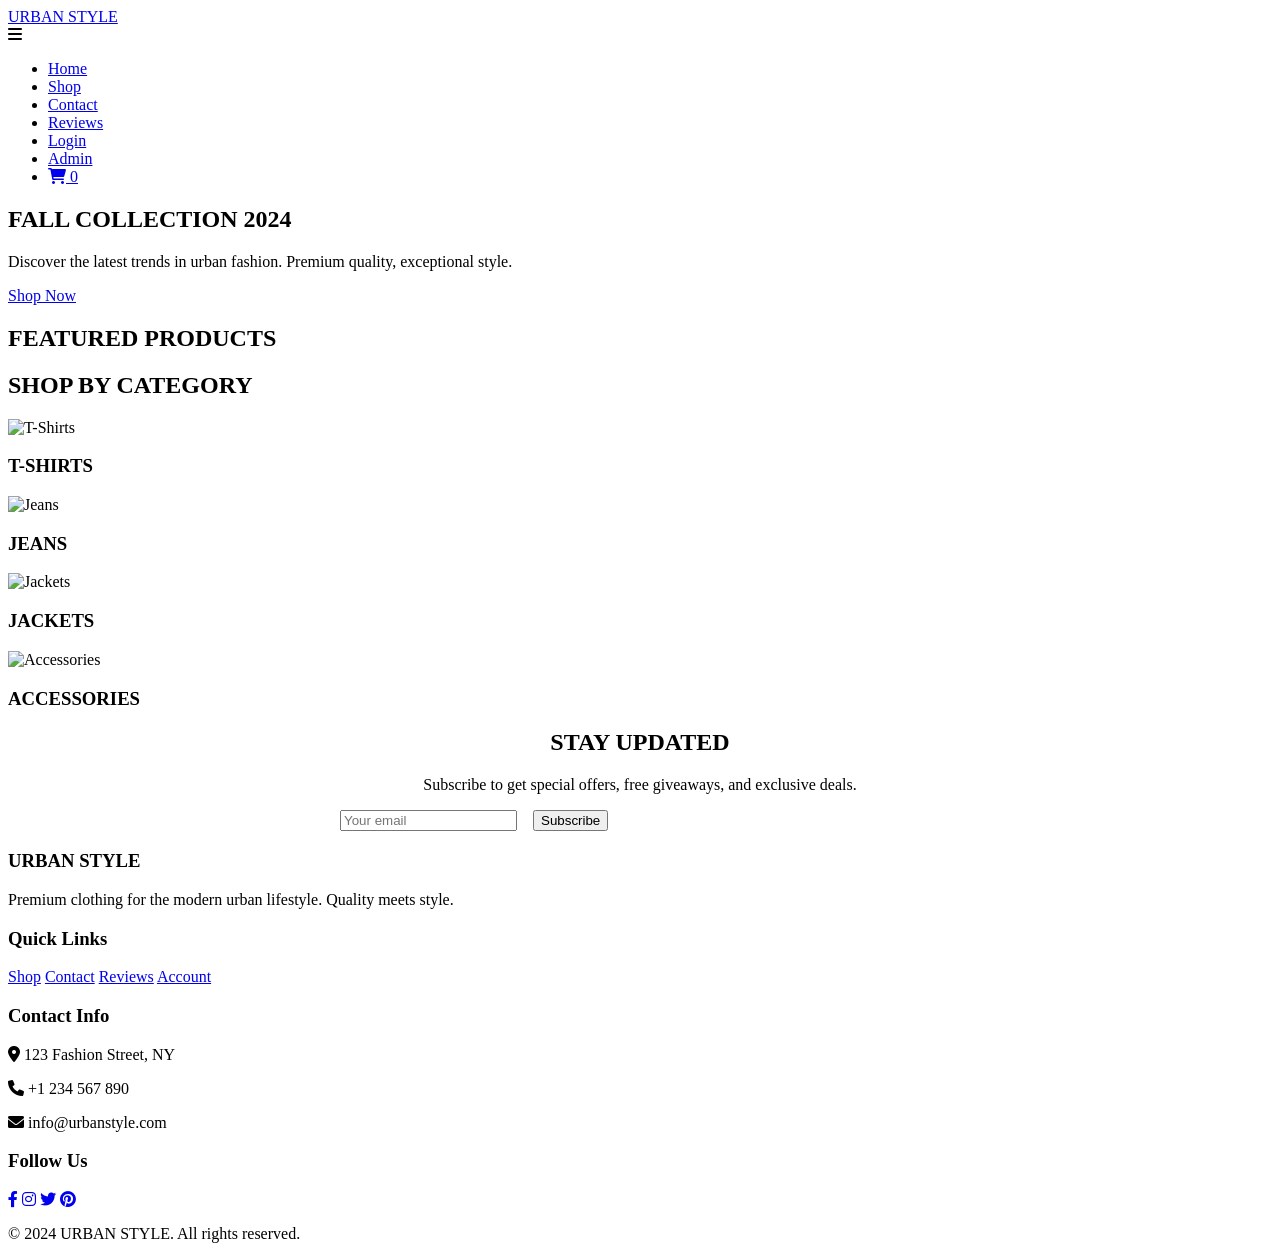
==== index.html @ 11a1b9c6 "Refactor index.html structure with comments for better readability" ====
<!DOCTYPE html>
<html lang="en">
<head>
    <meta charset="UTF-8">
    <meta name="viewport" content="width=device-width, initial-scale=1.0">
    <title>URBAN STYLE - Premium Clothing</title>
    <link rel="stylesheet" href="css/style.css">
    <link rel="stylesheet" href="https://cdnjs.cloudflare.com/ajax/libs/font-awesome/6.0.0/css/all.min.css">
</head>
<body>
    <!-- Loading Animation -->
    <div class="loader" id="loader">
        <div class="loader-spinner"></div>
    </div>

    <!-- Sticky Navbar -->
    <nav class="navbar">
        <a href="index.html" class="logo">URBAN STYLE</a>
        <div class="menu-toggle" id="menuToggle">
            <i class="fas fa-bars"></i>
        </div>
        <ul class="nav-links" id="navLinks">
            <li><a href="index.html">Home</a></li>
            <li><a href="shop.html">Shop</a></li>
            <li><a href="contact.html">Contact</a></li>
            <li><a href="feedback.html">Reviews</a></li>
            <li><a href="login.html">Login</a></li>
            <li><a href="admin.html">Admin</a></li>
            <li class="cart-icon">
                <a href="cart.html">
                    <i class="fas fa-shopping-cart"></i>
                    <span class="cart-count" id="cartCount">0</span>
                </a>
            </li>
        </ul>
    </nav>

    <!-- Hero Section -->
    <section class="hero">
        <div class="hero-content">
            <h1>FALL COLLECTION 2024</h1>
            <p>Discover the latest trends in urban fashion. Premium quality, exceptional style.</p>
            <a href="shop.html" class="btn btn-primary pulse">Shop Now</a>
        </div>
    </section>

    <!-- Featured Products -->
    <section class="products-section">
        <h2 class="section-title">FEATURED PRODUCTS</h2>
        <div class="products-grid" id="featuredProducts"></div>
    </section>

    <!-- Categories -->
    <section class="products-section" style="background: var(--bg-secondary);">
        <h2 class="section-title">SHOP BY CATEGORY</h2>
        <div class="products-grid" style="grid-template-columns: repeat(auto-fit, minmax(200px, 1fr));">
            <div class="product-card" onclick="window.location.href='shop.html?category=tshirts'">
                <img src="https://via.placeholder.com/300x400" alt="T-Shirts" class="product-image">
                <div class="product-info">
                    <h3 class="product-title">T-SHIRTS</h3>
                </div>
            </div>
            <div class="product-card" onclick="window.location.href='shop.html?category=jeans'">
                <img src="https://via.placeholder.com/300x400" alt="Jeans" class="product-image">
                <div class="product-info">
                    <h3 class="product-title">JEANS</h3>
                </div>
            </div>
            <div class="product-card" onclick="window.location.href='shop.html?category=jackets'">
                <img src="https://via.placeholder.com/300x400" alt="Jackets" class="product-image">
                <div class="product-info">
                    <h3 class="product-title">JACKETS</h3>
                </div>
            </div>
            <div class="product-card" onclick="window.location.href='shop.html?category=accessories'">
                <img src="https://via.placeholder.com/300x400" alt="Accessories" class="product-image">
                <div class="product-info">
                    <h3 class="product-title">ACCESSORIES</h3>
                </div>
            </div>
        </div>
    </section>

    <!-- Newsletter -->
    <section class="products-section" style="text-align: center;">
        <div style="max-width: 600px; margin: 0 auto;">
            <h2 class="section-title">STAY UPDATED</h2>
            <p class="mb-2">Subscribe to get special offers, free giveaways, and exclusive deals.</p>
            <form id="newsletterForm" style="display: flex; gap: 1rem;">
                <input type="email" placeholder="Your email" class="filter-input" required>
                <button type="submit" class="btn btn-primary">Subscribe</button>
            </form>
        </div>
    </section>

    <!-- Footer -->
    <footer>
        <div class="footer-content">
            <div class="footer-section">
                <h3>URBAN STYLE</h3>
                <p>Premium clothing for the modern urban lifestyle. Quality meets style.</p>
            </div>
            <div class="footer-section">
                <h3>Quick Links</h3>
                <a href="shop.html">Shop</a>
                <a href="contact.html">Contact</a>
                <a href="feedback.html">Reviews</a>
                <a href="login.html">Account</a>
            </div>
            <div class="footer-section">
                <h3>Contact Info</h3>
                <p><i class="fas fa-map-marker-alt"></i> 123 Fashion Street, NY</p>
                <p><i class="fas fa-phone"></i> +1 234 567 890</p>
                <p><i class="fas fa-envelope"></i> info@urbanstyle.com</p>
            </div>
            <div class="footer-section">
                <h3>Follow Us</h3>
                <div class="social-links">
                    <a href="#"><i class="fab fa-facebook-f"></i></a>
                    <a href="#"><i class="fab fa-instagram"></i></a>
                    <a href="#"><i class="fab fa-twitter"></i></a>
                    <a href="#"><i class="fab fa-pinterest"></i></a>
                </div>
            </div>
        </div>
        <div class="footer-bottom">
            <p>&copy; 2024 URBAN STYLE. All rights reserved.</p>
        </div>
    </footer>

    <script src="js/main.js"></script>
</body>
</html>
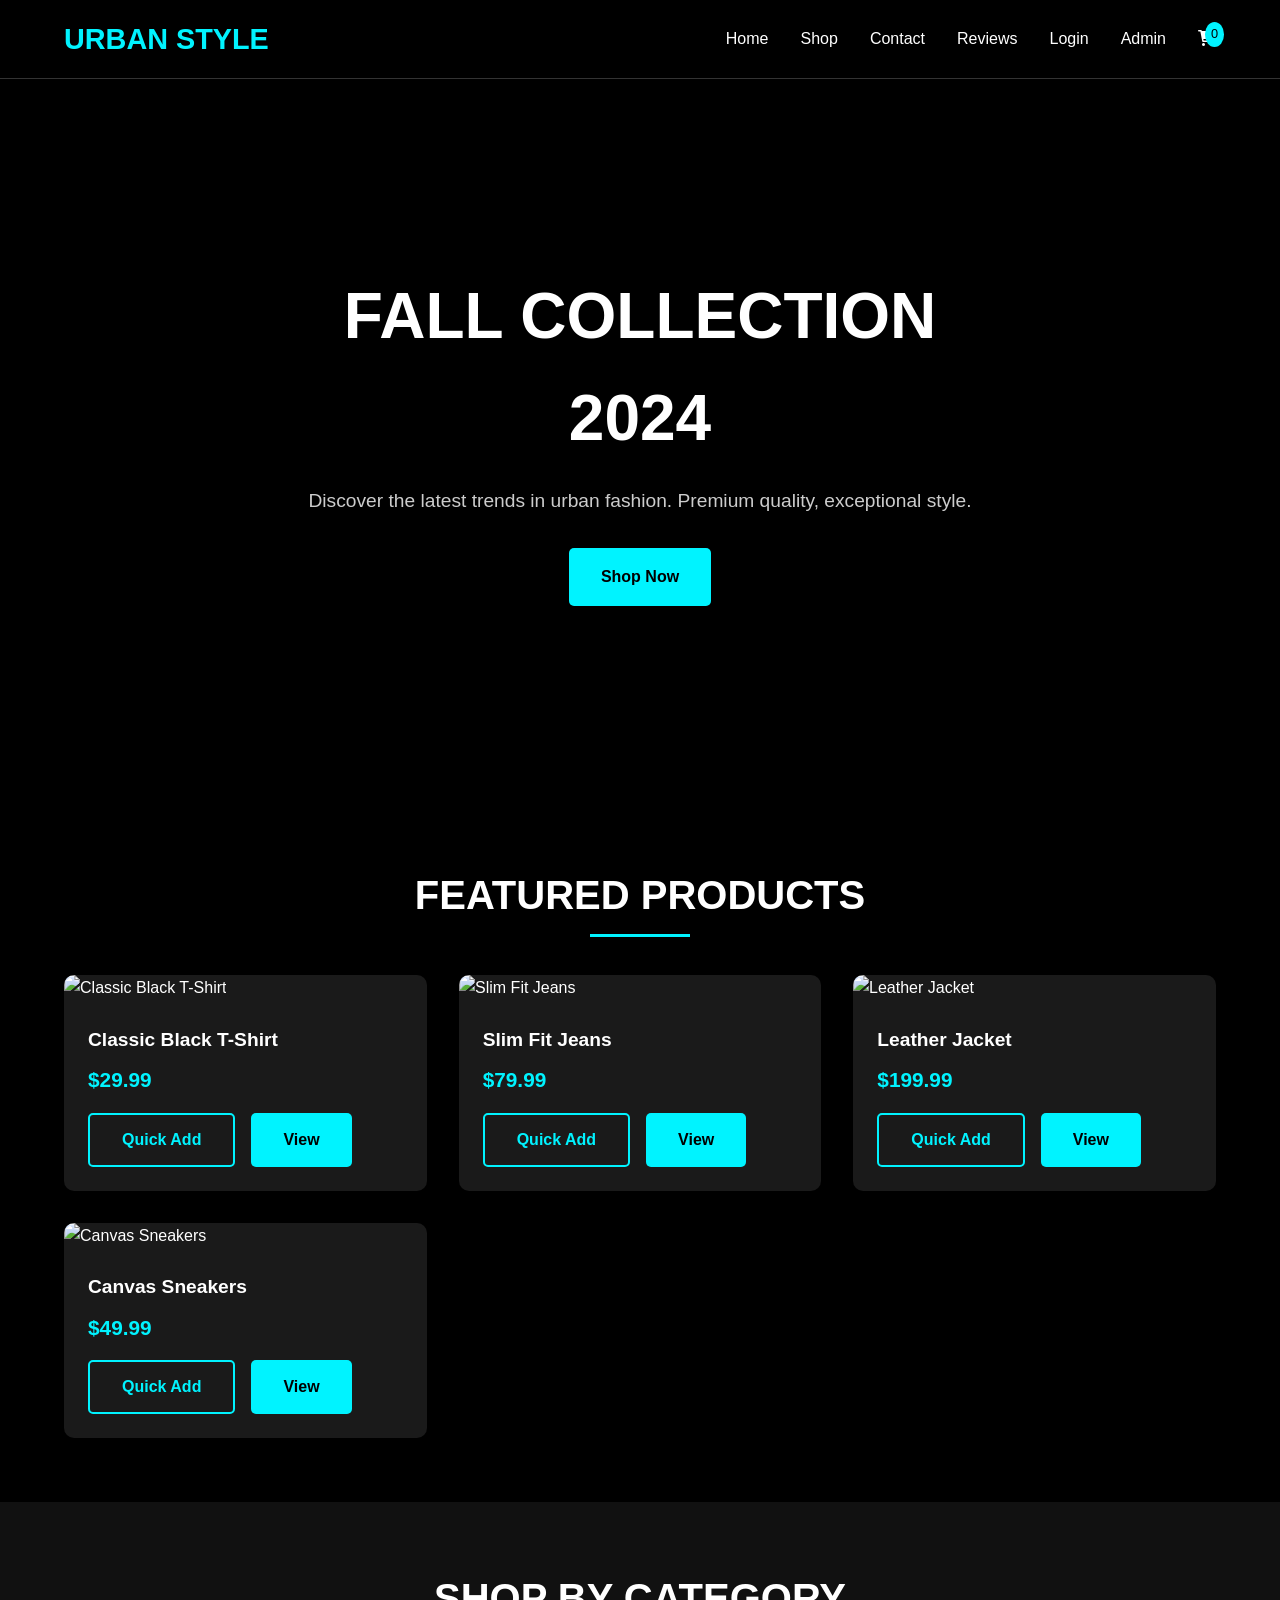
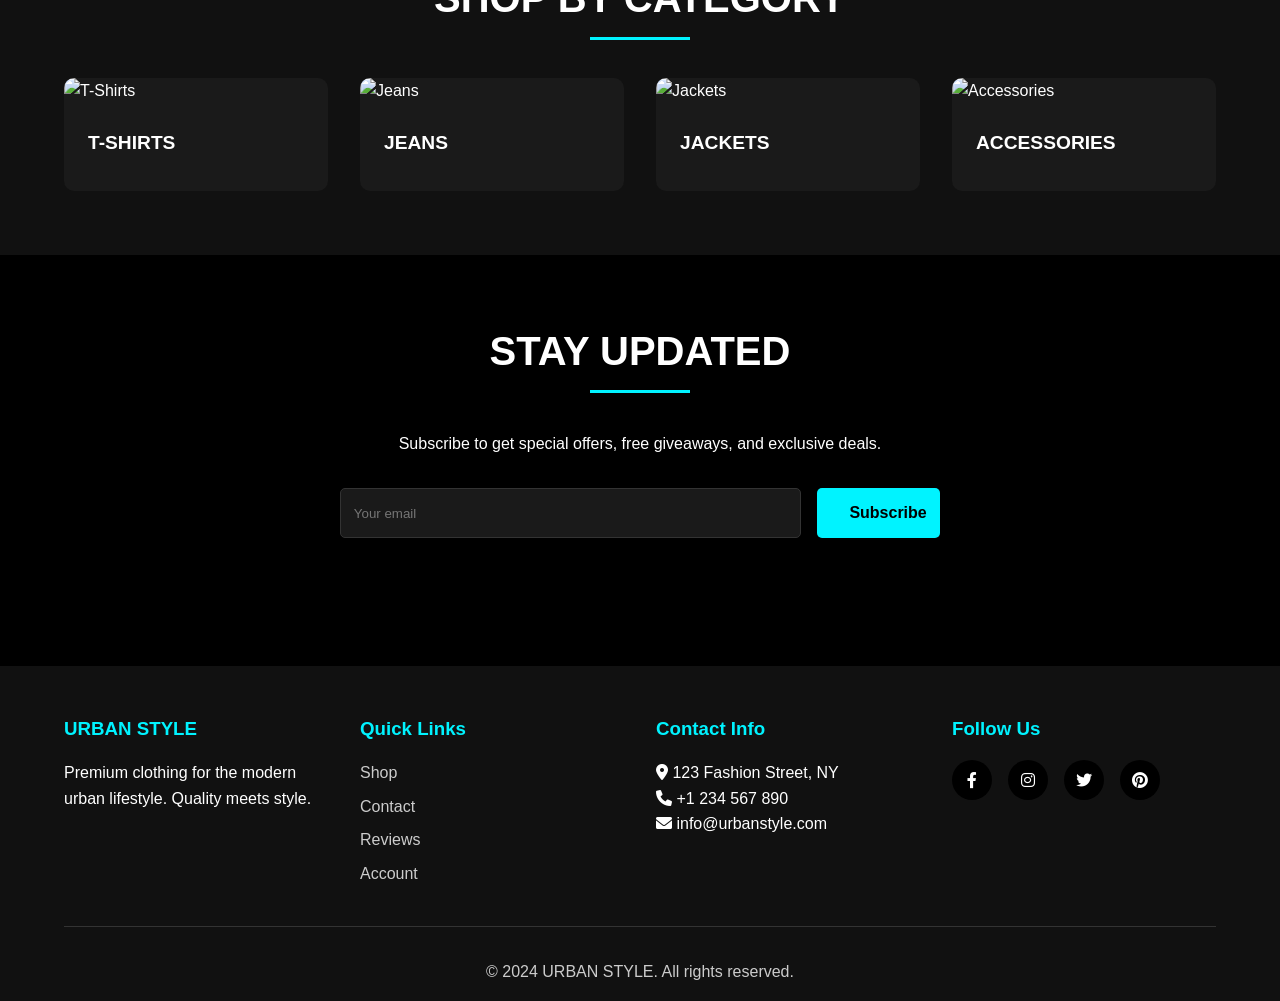
==== commit f1262851: "Add loading animation, navbar, and authentication forms to login.html; update styles in style.css; i" ====
--- a/index.html
+++ b/index.html
@@ -55,25 +55,25 @@
         <h2 class="section-title">SHOP BY CATEGORY</h2>
         <div class="products-grid" style="grid-template-columns: repeat(auto-fit, minmax(200px, 1fr));">
             <div class="product-card" onclick="window.location.href='shop.html?category=tshirts'">
-                <img src="https://via.placeholder.com/300x400" alt="T-Shirts" class="product-image">
+                <img src="https://via.placeholder.com/300x400/1a1a1a/00f3ff?text=T-SHIRTS" alt="T-Shirts" class="product-image">
                 <div class="product-info">
                     <h3 class="product-title">T-SHIRTS</h3>
                 </div>
             </div>
             <div class="product-card" onclick="window.location.href='shop.html?category=jeans'">
-                <img src="https://via.placeholder.com/300x400" alt="Jeans" class="product-image">
+                <img src="https://via.placeholder.com/300x400/1a1a1a/00f3ff?text=JEANS" alt="Jeans" class="product-image">
                 <div class="product-info">
                     <h3 class="product-title">JEANS</h3>
                 </div>
             </div>
             <div class="product-card" onclick="window.location.href='shop.html?category=jackets'">
-                <img src="https://via.placeholder.com/300x400" alt="Jackets" class="product-image">
+                <img src="https://via.placeholder.com/300x400/1a1a1a/00f3ff?text=JACKETS" alt="Jackets" class="product-image">
                 <div class="product-info">
                     <h3 class="product-title">JACKETS</h3>
                 </div>
             </div>
             <div class="product-card" onclick="window.location.href='shop.html?category=accessories'">
-                <img src="https://via.placeholder.com/300x400" alt="Accessories" class="product-image">
+                <img src="https://via.placeholder.com/300x400/1a1a1a/00f3ff?text=ACCESSORIES" alt="Accessories" class="product-image">
                 <div class="product-info">
                     <h3 class="product-title">ACCESSORIES</h3>
                 </div>
--- a/css/style.css
+++ b/css/style.css
@@ -0,0 +1,932 @@
+/* ===== RESET & BASE STYLES ===== */
+* {
+    margin: 0;
+    padding: 0;
+    box-sizing: border-box;
+}
+
+:root {
+    --bg-primary: #000000;
+    --bg-secondary: #111111;
+    --bg-card: #1a1a1a;
+    --text-primary: #ffffff;
+    --text-secondary: #cccccc;
+    --accent-gold: #ffd700;
+    --accent-neon: #00f3ff;
+    --accent-hover: #ffd700;
+    --border-color: #333333;
+    --error-color: #ff4444;
+    --success-color: #00ff88;
+    --shadow: 0 4px 6px rgba(0, 0, 0, 0.3);
+    --transition: all 0.3s ease;
+}
+
+body {
+    font-family: 'Segoe UI', Tahoma, Geneva, Verdana, sans-serif;
+    background-color: var(--bg-primary);
+    color: var(--text-primary);
+    line-height: 1.6;
+    overflow-x: hidden;
+}
+
+/* ===== LOADING ANIMATION ===== */
+.loader {
+    position: fixed;
+    top: 0;
+    left: 0;
+    width: 100%;
+    height: 100%;
+    background: var(--bg-primary);
+    display: flex;
+    justify-content: center;
+    align-items: center;
+    z-index: 9999;
+    transition: opacity 0.5s ease;
+}
+
+.loader.hidden {
+    opacity: 0;
+    pointer-events: none;
+}
+
+.loader-spinner {
+    width: 50px;
+    height: 50px;
+    border: 3px solid var(--border-color);
+    border-top-color: var(--accent-neon);
+    border-radius: 50%;
+    animation: spin 1s linear infinite;
+}
+
+@keyframes spin {
+    to { transform: rotate(360deg); }
+}
+
+/* ===== STICKY NAVBAR ===== */
+.navbar {
+    position: sticky;
+    top: 0;
+    z-index: 1000;
+    background-color: rgba(0, 0, 0, 0.95);
+    backdrop-filter: blur(10px);
+    border-bottom: 1px solid var(--border-color);
+    padding: 1rem 5%;
+    display: flex;
+    justify-content: space-between;
+    align-items: center;
+    animation: slideDown 0.5s ease;
+}
+
+@keyframes slideDown {
+    from {
+        transform: translateY(-100%);
+    }
+    to {
+        transform: translateY(0);
+    }
+}
+
+.logo {
+    font-size: 1.8rem;
+    font-weight: bold;
+    color: var(--accent-neon);
+    text-decoration: none;
+    transition: var(--transition);
+}
+
+.logo:hover {
+    color: var(--accent-gold);
+    transform: scale(1.05);
+}
+
+.nav-links {
+    display: flex;
+    gap: 2rem;
+    list-style: none;
+}
+
+.nav-links a {
+    color: var(--text-primary);
+    text-decoration: none;
+    font-weight: 500;
+    transition: var(--transition);
+    position: relative;
+}
+
+.nav-links a::after {
+    content: '';
+    position: absolute;
+    bottom: -5px;
+    left: 0;
+    width: 0;
+    height: 2px;
+    background: var(--accent-neon);
+    transition: var(--transition);
+}
+
+.nav-links a:hover {
+    color: var(--accent-neon);
+}
+
+.nav-links a:hover::after {
+    width: 100%;
+}
+
+.cart-icon {
+    position: relative;
+    cursor: pointer;
+}
+
+.cart-count {
+    position: absolute;
+    top: -8px;
+    right: -8px;
+    background: var(--accent-neon);
+    color: var(--bg-primary);
+    font-size: 0.8rem;
+    padding: 2px 6px;
+    border-radius: 50%;
+}
+
+.menu-toggle {
+    display: none;
+    font-size: 1.5rem;
+    cursor: pointer;
+}
+
+/* ===== HERO SECTION ===== */
+.hero {
+    height: 80vh;
+    background: linear-gradient(rgba(0, 0, 0, 0.7), rgba(0, 0, 0, 0.7)),
+                url('https://via.placeholder.com/1920x1080/111111/00f3ff?text=URBAN+STYLE') center/cover;
+    display: flex;
+    align-items: center;
+    justify-content: center;
+    text-align: center;
+    animation: fadeIn 1s ease;
+}
+
+@keyframes fadeIn {
+    from {
+        opacity: 0;
+        transform: translateY(20px);
+    }
+    to {
+        opacity: 1;
+        transform: translateY(0);
+    }
+}
+
+.hero-content {
+    max-width: 800px;
+    padding: 2rem;
+}
+
+.hero-content h1 {
+    font-size: 4rem;
+    margin-bottom: 1rem;
+    animation: slideInLeft 1s ease;
+}
+
+@keyframes slideInLeft {
+    from {
+        opacity: 0;
+        transform: translateX(-50px);
+    }
+    to {
+        opacity: 1;
+        transform: translateX(0);
+    }
+}
+
+.hero-content p {
+    font-size: 1.2rem;
+    margin-bottom: 2rem;
+    color: var(--text-secondary);
+    animation: slideInRight 1s ease 0.2s both;
+}
+
+@keyframes slideInRight {
+    from {
+        opacity: 0;
+        transform: translateX(50px);
+    }
+    to {
+        opacity: 1;
+        transform: translateX(0);
+    }
+}
+
+/* ===== BUTTONS ===== */
+.btn {
+    display: inline-block;
+    padding: 1rem 2rem;
+    border: none;
+    border-radius: 5px;
+    font-size: 1rem;
+    font-weight: 600;
+    text-decoration: none;
+    cursor: pointer;
+    transition: var(--transition);
+    position: relative;
+    overflow: hidden;
+}
+
+.btn::before {
+    content: '';
+    position: absolute;
+    top: 50%;
+    left: 50%;
+    width: 0;
+    height: 0;
+    border-radius: 50%;
+    background: rgba(255, 255, 255, 0.3);
+    transform: translate(-50%, -50%);
+    transition: width 0.6s, height 0.6s;
+}
+
+.btn:hover::before {
+    width: 300px;
+    height: 300px;
+}
+
+.btn-primary {
+    background: var(--accent-neon);
+    color: var(--bg-primary);
+}
+
+.btn-primary:hover {
+    background: var(--accent-gold);
+    transform: translateY(-2px);
+    box-shadow: 0 5px 15px rgba(0, 243, 255, 0.3);
+}
+
+.btn-secondary {
+    background: transparent;
+    color: var(--accent-neon);
+    border: 2px solid var(--accent-neon);
+}
+
+.btn-secondary:hover {
+    background: var(--accent-neon);
+    color: var(--bg-primary);
+    transform: translateY(-2px);
+}
+
+/* ===== PRODUCT CARDS ===== */
+.products-section {
+    padding: 4rem 5%;
+}
+
+.section-title {
+    text-align: center;
+    margin-bottom: 3rem;
+    font-size: 2.5rem;
+    position: relative;
+    animation: fadeIn 1s ease;
+}
+
+.section-title::after {
+    content: '';
+    position: absolute;
+    bottom: -10px;
+    left: 50%;
+    transform: translateX(-50%);
+    width: 100px;
+    height: 3px;
+    background: var(--accent-neon);
+}
+
+.products-grid {
+    display: grid;
+    grid-template-columns: repeat(auto-fit, minmax(280px, 1fr));
+    gap: 2rem;
+}
+
+.product-card {
+    background: var(--bg-card);
+    border-radius: 10px;
+    overflow: hidden;
+    transition: var(--transition);
+    cursor: pointer;
+    animation: fadeInUp 0.6s ease;
+    animation-fill-mode: both;
+}
+
+@keyframes fadeInUp {
+    from {
+        opacity: 0;
+        transform: translateY(30px);
+    }
+    to {
+        opacity: 1;
+        transform: translateY(0);
+    }
+}
+
+.product-card:nth-child(1) { animation-delay: 0.1s; }
+.product-card:nth-child(2) { animation-delay: 0.2s; }
+.product-card:nth-child(3) { animation-delay: 0.3s; }
+.product-card:nth-child(4) { animation-delay: 0.4s; }
+
+.product-card:hover {
+    transform: translateY(-10px);
+    box-shadow: 0 10px 30px rgba(0, 243, 255, 0.2);
+}
+
+.product-image {
+    width: 100%;
+    height: 300px;
+    object-fit: cover;
+    transition: var(--transition);
+}
+
+.product-card:hover .product-image {
+    transform: scale(1.05);
+}
+
+.product-info {
+    padding: 1.5rem;
+}
+
+.product-title {
+    font-size: 1.2rem;
+    margin-bottom: 0.5rem;
+}
+
+.product-price {
+    color: var(--accent-neon);
+    font-size: 1.3rem;
+    font-weight: bold;
+    margin-bottom: 1rem;
+}
+
+.product-actions {
+    display: flex;
+    gap: 1rem;
+}
+
+/* ===== FILTER SECTION ===== */
+.filter-section {
+    background: var(--bg-secondary);
+    padding: 2rem 5%;
+    margin-bottom: 2rem;
+    border-radius: 10px;
+    animation: slideDown 0.5s ease;
+}
+
+.filter-container {
+    display: flex;
+    flex-wrap: wrap;
+    gap: 2rem;
+    align-items: center;
+}
+
+.filter-group {
+    flex: 1;
+    min-width: 200px;
+}
+
+.filter-group h3 {
+    margin-bottom: 0.5rem;
+    color: var(--accent-neon);
+}
+
+.filter-select, .filter-input {
+    width: 100%;
+    padding: 0.8rem;
+    background: var(--bg-card);
+    border: 1px solid var(--border-color);
+    color: var(--text-primary);
+    border-radius: 5px;
+    cursor: pointer;
+    transition: var(--transition);
+}
+
+.filter-select:hover, .filter-input:hover {
+    border-color: var(--accent-neon);
+}
+
+.search-bar {
+    flex: 2;
+    display: flex;
+    gap: 1rem;
+}
+
+.search-bar input {
+    flex: 1;
+    padding: 0.8rem;
+    background: var(--bg-card);
+    border: 1px solid var(--border-color);
+    color: var(--text-primary);
+    border-radius: 5px;
+}
+
+/* ===== CART PAGE ===== */
+.cart-container {
+    padding: 2rem 5%;
+    max-width: 1200px;
+    margin: 0 auto;
+}
+
+.cart-item {
+    display: grid;
+    grid-template-columns: 100px 2fr 1fr 1fr auto;
+    gap: 1rem;
+    align-items: center;
+    background: var(--bg-card);
+    padding: 1rem;
+    margin-bottom: 1rem;
+    border-radius: 10px;
+    animation: slideInRight 0.3s ease;
+}
+
+.cart-item img {
+    width: 100px;
+    height: 100px;
+    object-fit: cover;
+    border-radius: 5px;
+}
+
+.cart-item-quantity {
+    display: flex;
+    align-items: center;
+    gap: 0.5rem;
+}
+
+.quantity-btn {
+    background: var(--bg-primary);
+    color: var(--text-primary);
+    border: 1px solid var(--border-color);
+    width: 30px;
+    height: 30px;
+    border-radius: 5px;
+    cursor: pointer;
+    transition: var(--transition);
+}
+
+.quantity-btn:hover {
+    background: var(--accent-neon);
+    color: var(--bg-primary);
+}
+
+.remove-btn {
+    background: var(--error-color);
+    color: white;
+    border: none;
+    padding: 0.5rem 1rem;
+    border-radius: 5px;
+    cursor: pointer;
+    transition: var(--transition);
+}
+
+.remove-btn:hover {
+    background: #ff6666;
+    transform: scale(1.05);
+}
+
+.cart-summary {
+    background: var(--bg-card);
+    padding: 2rem;
+    border-radius: 10px;
+    margin-top: 2rem;
+    text-align: right;
+}
+
+/* ===== CHECKOUT PAGE ===== */
+.checkout-container {
+    display: grid;
+    grid-template-columns: 1fr 1fr;
+    gap: 2rem;
+    padding: 2rem 5%;
+    max-width: 1200px;
+    margin: 0 auto;
+}
+
+.checkout-form {
+    background: var(--bg-card);
+    padding: 2rem;
+    border-radius: 10px;
+}
+
+.form-group {
+    margin-bottom: 1.5rem;
+}
+
+.form-group label {
+    display: block;
+    margin-bottom: 0.5rem;
+    color: var(--accent-neon);
+}
+
+.form-group input,
+.form-group textarea,
+.form-group select {
+    width: 100%;
+    padding: 0.8rem;
+    background: var(--bg-primary);
+    border: 1px solid var(--border-color);
+    color: var(--text-primary);
+    border-radius: 5px;
+    transition: var(--transition);
+}
+
+.form-group input:focus,
+.form-group textarea:focus,
+.form-group select:focus {
+    outline: none;
+    border-color: var(--accent-neon);
+    box-shadow: 0 0 10px rgba(0, 243, 255, 0.3);
+}
+
+.order-summary {
+    background: var(--bg-card);
+    padding: 2rem;
+    border-radius: 10px;
+}
+
+/* ===== ADMIN DASHBOARD ===== */
+.admin-container {
+    padding: 2rem 5%;
+    max-width: 1400px;
+    margin: 0 auto;
+}
+
+.admin-tabs {
+    display: flex;
+    gap: 1rem;
+    margin-bottom: 2rem;
+    border-bottom: 1px solid var(--border-color);
+    padding-bottom: 1rem;
+}
+
+.admin-tab {
+    padding: 0.8rem 2rem;
+    background: transparent;
+    border: none;
+    color: var(--text-secondary);
+    cursor: pointer;
+    transition: var(--transition);
+    font-size: 1rem;
+}
+
+.admin-tab:hover,
+.admin-tab.active {
+    color: var(--accent-neon);
+    border-bottom: 2px solid var(--accent-neon);
+}
+
+.admin-panel {
+    background: var(--bg-card);
+    padding: 2rem;
+    border-radius: 10px;
+}
+
+.product-form {
+    display: grid;
+    grid-template-columns: repeat(auto-fit, minmax(250px, 1fr));
+    gap: 1rem;
+    margin-bottom: 2rem;
+}
+
+.product-form input,
+.product-form select,
+.product-form textarea {
+    padding: 0.8rem;
+    background: var(--bg-primary);
+    border: 1px solid var(--border-color);
+    color: var(--text-primary);
+    border-radius: 5px;
+}
+
+.admin-products-grid {
+    display: grid;
+    grid-template-columns: repeat(auto-fill, minmax(200px, 1fr));
+    gap: 1rem;
+    margin-top: 2rem;
+}
+
+.admin-product-card {
+    background: var(--bg-primary);
+    padding: 1rem;
+    border-radius: 5px;
+    display: flex;
+    flex-direction: column;
+    gap: 0.5rem;
+}
+
+.admin-product-actions {
+    display: flex;
+    gap: 0.5rem;
+}
+
+.edit-btn, .delete-btn {
+    flex: 1;
+    padding: 0.5rem;
+    border: none;
+    border-radius: 3px;
+    cursor: pointer;
+    transition: var(--transition);
+}
+
+.edit-btn {
+    background: var(--accent-neon);
+    color: var(--bg-primary);
+}
+
+.delete-btn {
+    background: var(--error-color);
+    color: white;
+}
+
+/* ===== LOGIN/REGISTER PAGE ===== */
+.auth-container {
+    min-height: calc(100vh - 200px);
+    display: flex;
+    justify-content: center;
+    align-items: center;
+    padding: 2rem;
+}
+
+.auth-card {
+    background: var(--bg-card);
+    padding: 3rem;
+    border-radius: 10px;
+    width: 100%;
+    max-width: 400px;
+    animation: fadeInUp 0.6s ease;
+}
+
+.auth-tabs {
+    display: flex;
+    margin-bottom: 2rem;
+    border-bottom: 1px solid var(--border-color);
+}
+
+.auth-tab {
+    flex: 1;
+    padding: 1rem;
+    background: transparent;
+    border: none;
+    color: var(--text-secondary);
+    cursor: pointer;
+    transition: var(--transition);
+}
+
+.auth-tab.active {
+    color: var(--accent-neon);
+    border-bottom: 2px solid var(--accent-neon);
+}
+
+.auth-form {
+    display: none;
+}
+
+.auth-form.active {
+    display: block;
+}
+
+/* ===== FEEDBACK PAGE ===== */
+.feedback-container {
+    padding: 2rem 5%;
+    max-width: 800px;
+    margin: 0 auto;
+}
+
+.feedback-form {
+    background: var(--bg-card);
+    padding: 2rem;
+    border-radius: 10px;
+    margin-bottom: 3rem;
+}
+
+.rating {
+    display: flex;
+    flex-direction: row-reverse;
+    justify-content: flex-end;
+    gap: 0.5rem;
+}
+
+.rating input {
+    display: none;
+}
+
+.rating label {
+    font-size: 2rem;
+    color: var(--border-color);
+    cursor: pointer;
+    transition: var(--transition);
+}
+
+.rating label:hover,
+.rating label:hover ~ label,
+.rating input:checked ~ label {
+    color: var(--accent-gold);
+}
+
+.reviews-list {
+    display: grid;
+    gap: 1.5rem;
+}
+
+.review-card {
+    background: var(--bg-card);
+    padding: 1.5rem;
+    border-radius: 10px;
+    animation: fadeIn 0.5s ease;
+}
+
+.review-header {
+    display: flex;
+    justify-content: space-between;
+    margin-bottom: 1rem;
+}
+
+.review-rating {
+    color: var(--accent-gold);
+}
+
+.review-date {
+    color: var(--text-secondary);
+    font-size: 0.9rem;
+}
+
+/* ===== CONTACT PAGE ===== */
+.contact-container {
+    padding: 2rem 5%;
+    max-width: 1200px;
+    margin: 0 auto;
+}
+
+.contact-grid {
+    display: grid;
+    grid-template-columns: 1fr 2fr;
+    gap: 2rem;
+}
+
+.contact-info {
+    background: var(--bg-card);
+    padding: 2rem;
+    border-radius: 10px;
+}
+
+.info-item {
+    margin-bottom: 2rem;
+}
+
+.info-item i {
+    color: var(--accent-neon);
+    font-size: 1.5rem;
+    margin-bottom: 1rem;
+}
+
+.contact-map {
+    height: 300px;
+    background: var(--bg-card);
+    border-radius: 10px;
+    margin-top: 2rem;
+}
+
+/* ===== FOOTER ===== */
+footer {
+    background: var(--bg-secondary);
+    padding: 3rem 5% 1rem;
+    margin-top: 4rem;
+}
+
+.footer-content {
+    display: grid;
+    grid-template-columns: repeat(auto-fit, minmax(250px, 1fr));
+    gap: 2rem;
+    margin-bottom: 2rem;
+}
+
+.footer-section h3 {
+    color: var(--accent-neon);
+    margin-bottom: 1rem;
+}
+
+.footer-section a {
+    color: var(--text-secondary);
+    text-decoration: none;
+    display: block;
+    margin-bottom: 0.5rem;
+    transition: var(--transition);
+}
+
+.footer-section a:hover {
+    color: var(--accent-neon);
+    transform: translateX(5px);
+}
+
+.social-links {
+    display: flex;
+    gap: 1rem;
+}
+
+.social-links a {
+    width: 40px;
+    height: 40px;
+    background: var(--bg-primary);
+    border-radius: 50%;
+    display: flex;
+    align-items: center;
+    justify-content: center;
+    transition: var(--transition);
+}
+
+.social-links a:hover {
+    background: var(--accent-neon);
+    transform: translateY(-3px);
+}
+
+.social-links a i {
+    color: var(--text-primary);
+}
+
+.social-links a:hover i {
+    color: var(--bg-primary);
+}
+
+.footer-bottom {
+    text-align: center;
+    padding-top: 2rem;
+    border-top: 1px solid var(--border-color);
+    color: var(--text-secondary);
+}
+
+/* ===== RESPONSIVE DESIGN ===== */
+@media (max-width: 768px) {
+    .menu-toggle {
+        display: block;
+    }
+
+    .nav-links {
+        position: absolute;
+        top: 100%;
+        left: 0;
+        right: 0;
+        background: var(--bg-primary);
+        flex-direction: column;
+        align-items: center;
+        padding: 2rem;
+        gap: 1.5rem;
+        transform: translateY(-150%);
+        opacity: 0;
+        transition: var(--transition);
+        border-bottom: 1px solid var(--border-color);
+    }
+
+    .nav-links.active {
+        transform: translateY(0);
+        opacity: 1;
+    }
+
+    .hero-content h1 {
+        font-size: 2.5rem;
+    }
+
+    .cart-item {
+        grid-template-columns: 1fr;
+        text-align: center;
+    }
+
+    .cart-item img {
+        margin: 0 auto;
+    }
+
+    .checkout-container {
+        grid-template-columns: 1fr;
+    }
+
+    .contact-grid {
+        grid-template-columns: 1fr;
+    }
+
+    .filter-container {
+        flex-direction: column;
+    }
+
+    .search-bar {
+        width: 100%;
+    }
+}
+
+/* ===== ANIMATIONS ===== */
+@keyframes pulse {
+    0% { transform: scale(1); }
+    50% { transform: scale(1.05); }
+    100% { transform: scale(1); }
+}
+
+.pulse {
+    animation: pulse 2s infinite;
+}
+
+/* ===== UTILITY CLASSES ===== */
+.text-center { text-align: center; }
+.mt-1 { margin-top: 1rem; }
+.mt-2 { margin-top: 2rem; }
+.mb-1 { margin-bottom: 1rem; }
+.mb-2 { margin-bottom: 2rem; }
+.hidden { display: none; }
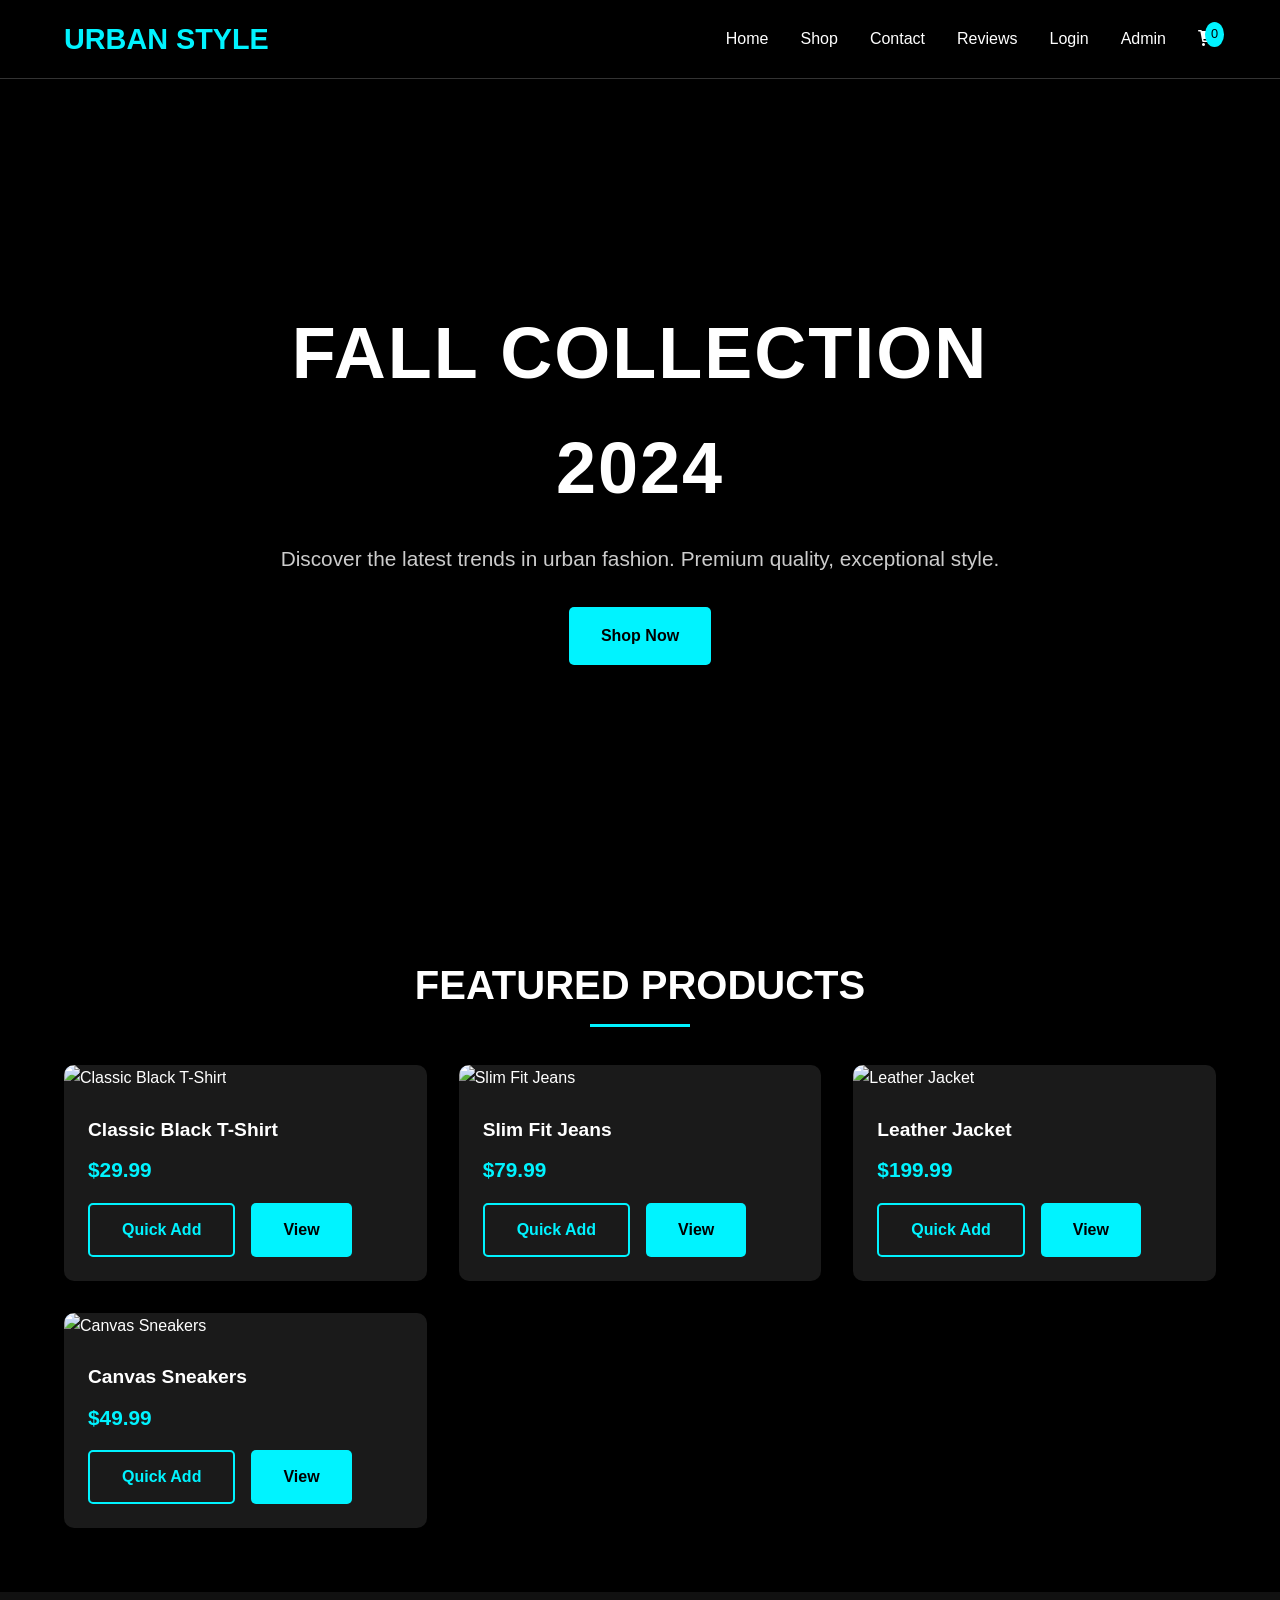
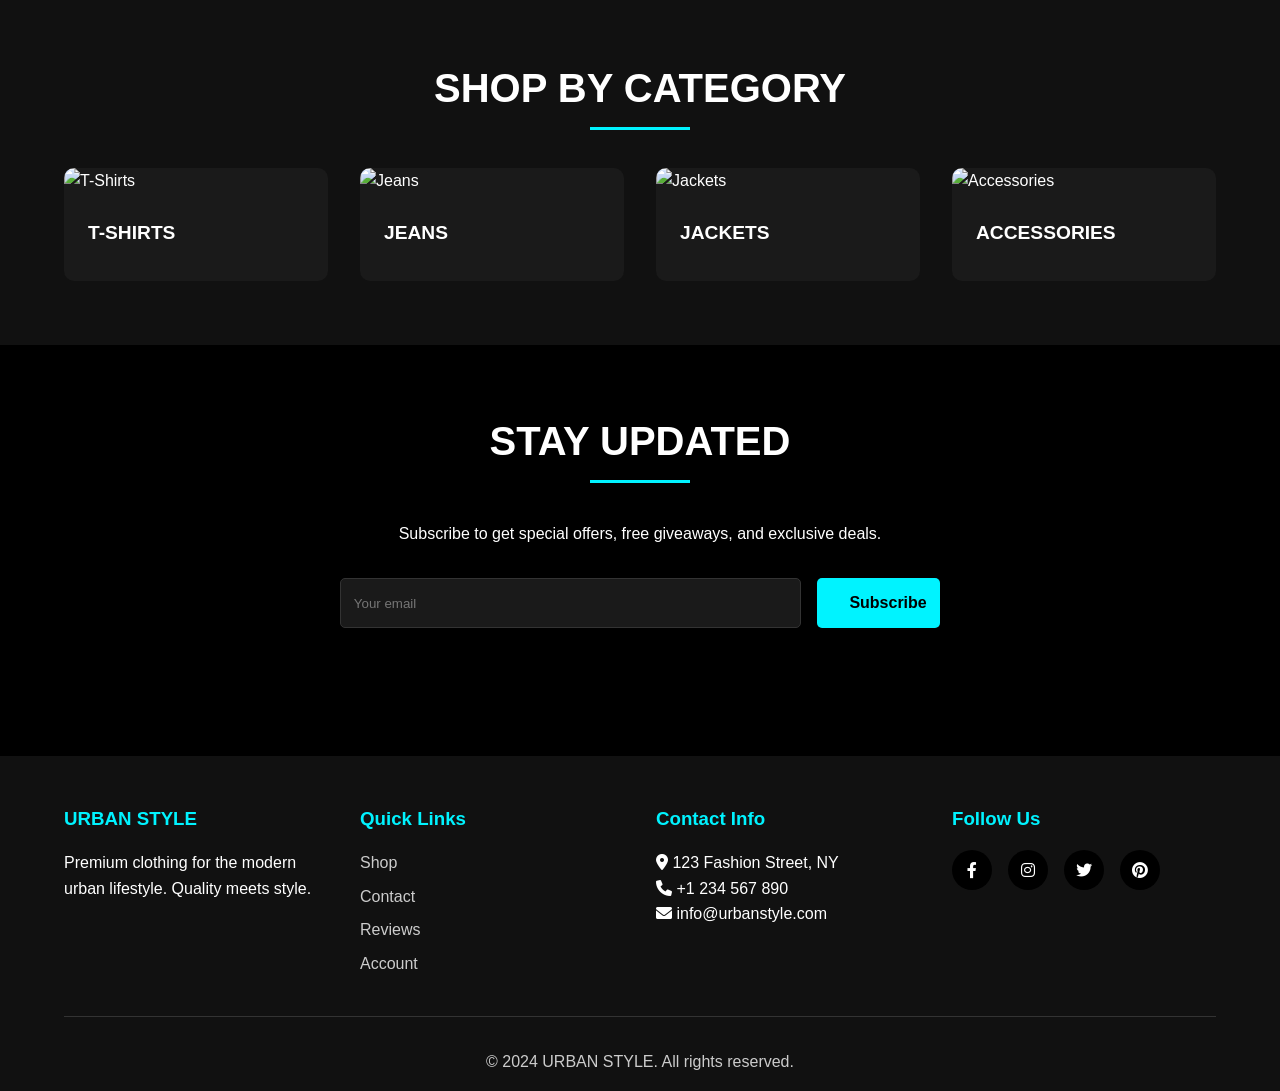
==== commit 6b11b86e: "Enhance hero section styles with background image and overlay for improved aesthetics" ====
--- a/index.html
+++ b/index.html
@@ -36,13 +36,13 @@
     </nav>
 
     <!-- Hero Section -->
-    <section class="hero">
-        <div class="hero-content">
-            <h1>FALL COLLECTION 2024</h1>
-            <p>Discover the latest trends in urban fashion. Premium quality, exceptional style.</p>
-            <a href="shop.html" class="btn btn-primary pulse">Shop Now</a>
-        </div>
-    </section>
+<section class="hero">
+    <div class="hero-content">
+        <h1>FALL COLLECTION 2024</h1>
+        <p>Discover the latest trends in urban fashion. Premium quality, exceptional style.</p>
+        <a href="shop.html" class="btn btn-primary pulse">Shop Now</a>
+    </div>
+</section>
 
     <!-- Featured Products -->
     <section class="products-section">
--- a/css/style.css
+++ b/css/style.css
@@ -154,38 +154,70 @@
     cursor: pointer;
 }
 
-/* ===== HERO SECTION ===== */
+/* ===== HERO SECTION WITH BACKGROUND IMAGE ===== */
 .hero {
-    height: 80vh;
-    background: linear-gradient(rgba(0, 0, 0, 0.7), rgba(0, 0, 0, 0.7)),
-                url('https://via.placeholder.com/1920x1080/111111/00f3ff?text=URBAN+STYLE') center/cover;
+    height: 90vh;
+    min-height: 600px;
+    position: relative;
     display: flex;
     align-items: center;
     justify-content: center;
     text-align: center;
     animation: fadeIn 1s ease;
-}
-
-@keyframes fadeIn {
-    from {
-        opacity: 0;
-        transform: translateY(20px);
-    }
-    to {
-        opacity: 1;
-        transform: translateY(0);
-    }
+    overflow: hidden;
+}
+
+/* Hero Background with Overlay */
+.hero::before {
+    content: '';
+    position: absolute;
+    top: 0;
+    left: 0;
+    right: 0;
+    bottom: 0;
+    background-image: url('https://images.unsplash.com/photo-1441984904996-e0b6ba687e04?ixlib=rb-4.0.3&auto=format&fit=crop&w=1920&q=80');
+    background-size: cover;
+    background-position: center;
+    background-repeat: no-repeat;
+    filter: brightness(0.5);
+    z-index: 0;
+    animation: zoomIn 20s ease-out infinite alternate;
+}
+
+@keyframes zoomIn {
+    0% {
+        transform: scale(1);
+    }
+    100% {
+        transform: scale(1.1);
+    }
+}
+
+/* Optional: Add a gradient overlay for better text readability */
+.hero::after {
+    content: '';
+    position: absolute;
+    top: 0;
+    left: 0;
+    right: 0;
+    bottom: 0;
+    background: linear-gradient(135deg, rgba(0,0,0,0.7) 0%, rgba(0,0,0,0.4) 100%);
+    z-index: 1;
 }
 
 .hero-content {
+    position: relative;
+    z-index: 2;
     max-width: 800px;
     padding: 2rem;
 }
 
 .hero-content h1 {
-    font-size: 4rem;
+    font-size: 4.5rem;
     margin-bottom: 1rem;
     animation: slideInLeft 1s ease;
+    text-shadow: 2px 2px 4px rgba(0,0,0,0.5);
+    letter-spacing: 2px;
 }
 
 @keyframes slideInLeft {
@@ -200,10 +232,11 @@
 }
 
 .hero-content p {
-    font-size: 1.2rem;
+    font-size: 1.3rem;
     margin-bottom: 2rem;
     color: var(--text-secondary);
     animation: slideInRight 1s ease 0.2s both;
+    text-shadow: 1px 1px 2px rgba(0,0,0,0.5);
 }
 
 @keyframes slideInRight {
@@ -297,6 +330,17 @@
     background: var(--accent-neon);
 }
 
+@keyframes fadeIn {
+    from {
+        opacity: 0;
+        transform: translateY(20px);
+    }
+    to {
+        opacity: 1;
+        transform: translateY(0);
+    }
+}
+
 .products-grid {
     display: grid;
     grid-template-columns: repeat(auto-fit, minmax(280px, 1fr));
@@ -439,6 +483,17 @@
     margin-bottom: 1rem;
     border-radius: 10px;
     animation: slideInRight 0.3s ease;
+}
+
+@keyframes slideInRight {
+    from {
+        opacity: 0;
+        transform: translateX(50px);
+    }
+    to {
+        opacity: 1;
+        transform: translateX(0);
+    }
 }
 
 .cart-item img {
@@ -882,8 +937,17 @@
         opacity: 1;
     }
 
+    .hero {
+        height: 70vh;
+        min-height: 500px;
+    }
+
     .hero-content h1 {
         font-size: 2.5rem;
+    }
+
+    .hero-content p {
+        font-size: 1rem;
     }
 
     .cart-item {
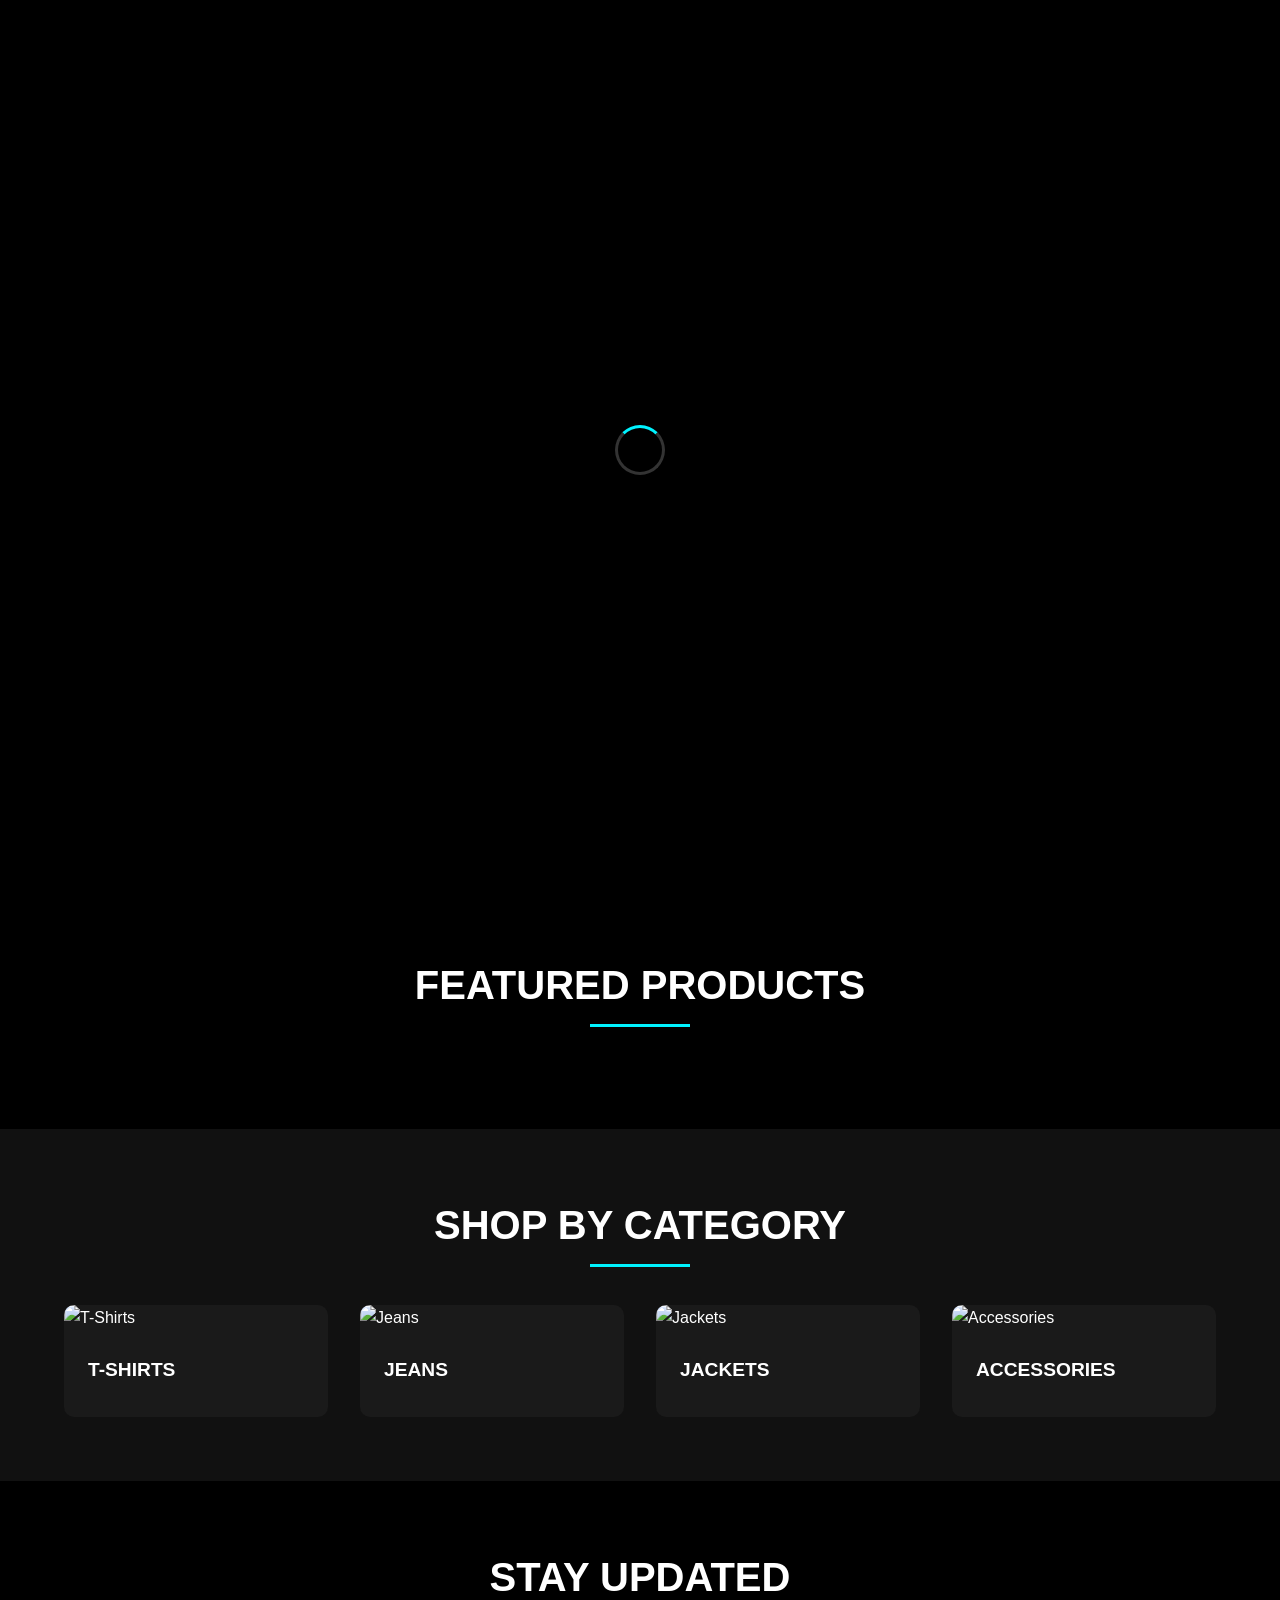
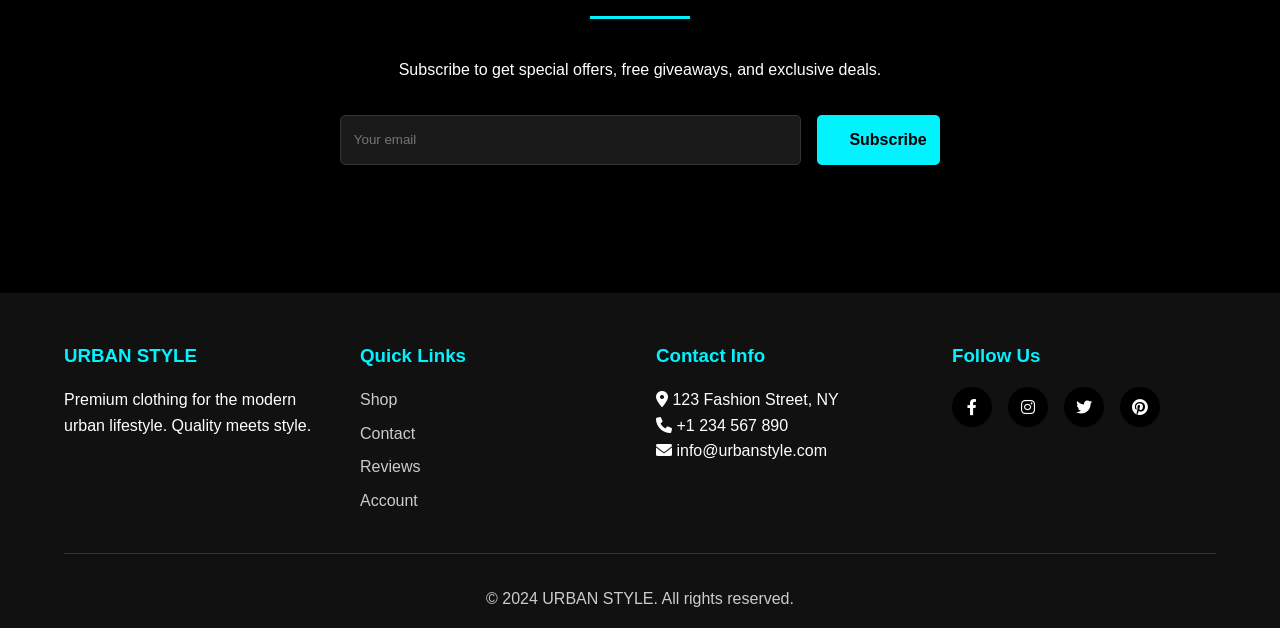
==== commit d194df7d: "feat: Enhance navigation and user experience - Added active page highlighting for navigation links i" ====
--- a/index.html
+++ b/index.html
@@ -14,27 +14,39 @@
     </div>
 
     <!-- Sticky Navbar -->
-    <nav class="navbar">
-        <a href="index.html" class="logo">URBAN STYLE</a>
-        <div class="menu-toggle" id="menuToggle">
-            <i class="fas fa-bars"></i>
-        </div>
-        <ul class="nav-links" id="navLinks">
-            <li><a href="index.html">Home</a></li>
-            <li><a href="shop.html">Shop</a></li>
-            <li><a href="contact.html">Contact</a></li>
-            <li><a href="feedback.html">Reviews</a></li>
-            <li><a href="login.html">Login</a></li>
-            <li><a href="admin.html">Admin</a></li>
-            <li class="cart-icon">
-                <a href="cart.html">
-                    <i class="fas fa-shopping-cart"></i>
-                    <span class="cart-count" id="cartCount">0</span>
-                </a>
-            </li>
-        </ul>
-    </nav>
-
+    <!-- Sticky Navbar -->
+<!-- Sticky Navbar with Active Page Support -->
+<nav class="navbar">
+    <a href="index.html" class="logo">URBAN STYLE</a>
+    <div class="menu-toggle" id="menuToggle">
+        <i class="fas fa-bars"></i>
+    </div>
+    <ul class="nav-links" id="navLinks">
+        <li><a href="index.html">Home</a></li>
+        <li><a href="shop.html">Shop</a></li>
+        <li><a href="contact.html">Contact</a></li>
+        <li><a href="feedback.html">Reviews</a></li>
+        <li id="authNavItem">
+            <a href="login.html" id="authLink">Login</a>
+        </li>
+        <li><a href="admin.html">Admin</a></li>
+        <li class="cart-icon">
+            <a href="cart.html">
+                <i class="fas fa-shopping-cart"></i>
+                <span class="cart-count" id="cartCount">0</span>
+            </a>
+        </li>
+        <li id="userAccountNav" style="display: none;">
+            <div class="user-account">
+                <i class="fas fa-user-circle"></i>
+                <span id="userName"></span>
+                <div class="user-dropdown">
+                    <a href="#" onclick="logout()">Logout</a>
+                </div>
+            </div>
+        </li>
+    </ul>
+</nav>
     <!-- Hero Section -->
 <section class="hero">
     <div class="hero-content">
--- a/css/style.css
+++ b/css/style.css
@@ -27,6 +27,352 @@
     color: var(--text-primary);
     line-height: 1.6;
     overflow-x: hidden;
+}
+/* ===== ACTIVE PAGE NAVIGATION ===== */
+.nav-links a.active {
+    color: var(--accent-neon);
+    position: relative;
+}
+
+.nav-links a.active::after {
+    content: '';
+    position: absolute;
+    bottom: -5px;
+    left: 0;
+    width: 100%;
+    height: 2px;
+    background: var(--accent-neon);
+    animation: glowPulse 1s ease-in-out infinite;
+}
+
+@keyframes glowPulse {
+    0% {
+        opacity: 0.5;
+        box-shadow: 0 0 0 0 rgba(0, 243, 255, 0.4);
+    }
+    50% {
+        opacity: 1;
+        box-shadow: 0 0 5px 2px rgba(0, 243, 255, 0.6);
+    }
+    100% {
+        opacity: 0.5;
+        box-shadow: 0 0 0 0 rgba(0, 243, 255, 0.4);
+    }
+}
+
+/* Active page indicator with dot */
+.nav-links a.active::before {
+    content: '●';
+    position: absolute;
+    top: -8px;
+    right: -10px;
+    font-size: 8px;
+    color: var(--accent-neon);
+    animation: bounce 1s ease-in-out infinite;
+}
+
+@keyframes bounce {
+    0%, 100% {
+        transform: translateY(0);
+    }
+    50% {
+        transform: translateY(-3px);
+    }
+}
+
+/* Optional: Add active background for mobile */
+@media (max-width: 768px) {
+    .nav-links a.active {
+        background: rgba(0, 243, 255, 0.1);
+        padding: 0.5rem 1rem;
+        border-radius: 5px;
+    }
+    
+    .nav-links a.active::before {
+        display: none;
+    }
+}
+/* Active page indicator with pulse effect */
+.nav-links a.active {
+    color: var(--accent-neon);
+    position: relative;
+    animation: navPulse 0.5s ease;
+}
+
+@keyframes navPulse {
+    0% {
+        text-shadow: 0 0 0 rgba(0, 243, 255, 0);
+    }
+    50% {
+        text-shadow: 0 0 10px rgba(0, 243, 255, 0.5);
+    }
+    100% {
+        text-shadow: 0 0 0 rgba(0, 243, 255, 0);
+    }
+}
+
+.nav-links a.active::after {
+    content: '';
+    position: absolute;
+    bottom: -5px;
+    left: 0;
+    width: 100%;
+    height: 2px;
+    background: var(--accent-neon);
+    animation: glowLine 1.5s ease-in-out infinite;
+}
+
+@keyframes glowLine {
+    0%, 100% {
+        width: 100%;
+        opacity: 0.5;
+        box-shadow: 0 0 0px rgba(0, 243, 255, 0);
+    }
+    50% {
+        width: 120%;
+        opacity: 1;
+        box-shadow: 0 0 8px rgba(0, 243, 255, 0.8);
+    }
+}
+
+/* Special active state for cart icon */
+.cart-icon.active-cart a {
+    color: var(--accent-neon);
+}
+
+.cart-icon.active-cart .cart-count {
+    animation: bounce 0.5s ease;
+}
+/* ===== USER ACCOUNT STYLES ===== */
+.user-account {
+    position: relative;
+    display: flex;
+    align-items: center;
+    gap: 0.5rem;
+    cursor: pointer;
+    padding: 0.5rem 1rem;
+    background: var(--bg-card);
+    border-radius: 30px;
+    transition: var(--transition);
+}
+
+.user-account:hover {
+    background: var(--accent-neon);
+    color: var(--bg-primary);
+}
+
+.user-account i {
+    font-size: 1.2rem;
+}
+
+.user-account span {
+    font-size: 0.9rem;
+    font-weight: 500;
+}
+
+.user-dropdown {
+    position: absolute;
+    top: 100%;
+    right: 0;
+    background: var(--bg-card);
+    border-radius: 5px;
+    padding: 0.5rem;
+    min-width: 150px;
+    opacity: 0;
+    visibility: hidden;
+    transform: translateY(-10px);
+    transition: var(--transition);
+    box-shadow: 0 5px 15px rgba(0,0,0,0.3);
+    z-index: 100;
+}
+
+.user-account:hover .user-dropdown {
+    opacity: 1;
+    visibility: visible;
+    transform: translateY(10px);
+}
+
+.user-dropdown a {
+    display: block;
+    padding: 0.5rem 1rem;
+    color: var(--text-primary);
+    text-decoration: none;
+    transition: var(--transition);
+    border-radius: 3px;
+}
+
+.user-dropdown a:hover {
+    background: var(--accent-neon);
+    color: var(--bg-primary);
+}
+
+/* Avatar styles */
+.user-avatar {
+    width: 35px;
+    height: 35px;
+    border-radius: 50%;
+    background: var(--accent-neon);
+    display: flex;
+    align-items: center;
+    justify-content: center;
+    color: var(--bg-primary);
+    font-weight: bold;
+    font-size: 1rem;
+}
+
+/* Responsive for mobile */
+@media (max-width: 768px) {
+    .user-account {
+        padding: 0.5rem;
+    }
+    
+    .user-account span {
+        display: none;
+    }
+    
+    .user-dropdown {
+        position: fixed;
+        top: auto;
+        bottom: 0;
+        left: 0;
+        right: 0;
+        width: 100%;
+        border-radius: 10px 10px 0 0;
+    }
+    
+    .user-account:hover .user-dropdown {
+        transform: translateY(0);
+    }
+}
+/* Enhanced User Account Styles */
+.user-account {
+    position: relative;
+    display: flex;
+    align-items: center;
+    gap: 0.75rem;
+    cursor: pointer;
+    padding: 0.5rem 1.2rem;
+    background: linear-gradient(135deg, var(--bg-card), var(--bg-secondary));
+    border-radius: 40px;
+    transition: all 0.3s ease;
+    border: 1px solid var(--border-color);
+}
+
+.user-account:hover {
+    background: var(--accent-neon);
+    border-color: var(--accent-neon);
+    transform: translateY(-2px);
+    box-shadow: 0 5px 15px rgba(0, 243, 255, 0.2);
+}
+
+.user-account i {
+    font-size: 1.2rem;
+    transition: var(--transition);
+}
+
+.user-account:hover i {
+    transform: scale(1.1);
+}
+
+.user-account span {
+    font-size: 0.95rem;
+    font-weight: 600;
+    letter-spacing: 0.5px;
+}
+
+.user-dropdown {
+    position: absolute;
+    top: calc(100% + 10px);
+    right: 0;
+    background: var(--bg-card);
+    border-radius: 10px;
+    padding: 0.5rem;
+    min-width: 180px;
+    opacity: 0;
+    visibility: hidden;
+    transform: translateY(-10px);
+    transition: all 0.3s ease;
+    box-shadow: 0 10px 25px rgba(0,0,0,0.3);
+    border: 1px solid var(--border-color);
+    z-index: 1000;
+}
+
+.user-account:hover .user-dropdown {
+    opacity: 1;
+    visibility: visible;
+    transform: translateY(0);
+}
+
+.user-dropdown a {
+    display: flex;
+    align-items: center;
+    gap: 10px;
+    padding: 0.75rem 1rem;
+    color: var(--text-primary);
+    text-decoration: none;
+    transition: all 0.3s ease;
+    border-radius: 5px;
+}
+
+.user-dropdown a i {
+    width: 20px;
+    font-size: 1rem;
+}
+
+.user-dropdown a:hover {
+    background: var(--accent-neon);
+    color: var(--bg-primary);
+    transform: translateX(5px);
+}
+
+.user-dropdown a:hover i {
+    color: var(--bg-primary);
+}
+
+.user-avatar {
+    width: 32px;
+    height: 32px;
+    border-radius: 50%;
+    background: var(--accent-neon);
+    display: flex;
+    align-items: center;
+    justify-content: center;
+    color: var(--bg-primary);
+    font-weight: bold;
+    font-size: 1rem;
+    transition: var(--transition);
+}
+
+.user-account:hover .user-avatar {
+    transform: scale(1.1);
+    background: var(--bg-primary);
+    color: var(--accent-neon);
+}
+
+/* Welcome message style */
+.welcome-message {
+    position: fixed;
+    top: 80px;
+    right: 20px;
+    background: var(--accent-neon);
+    color: var(--bg-primary);
+    padding: 0.5rem 1rem;
+    border-radius: 20px;
+    font-size: 0.85rem;
+    font-weight: 500;
+    animation: slideInRight 0.5s ease, fadeOut 3s ease 2s forwards;
+    z-index: 999;
+}
+
+@keyframes fadeOut {
+    from {
+        opacity: 1;
+        visibility: visible;
+    }
+    to {
+        opacity: 0;
+        visibility: hidden;
+    }
 }
 
 /* ===== LOADING ANIMATION ===== */
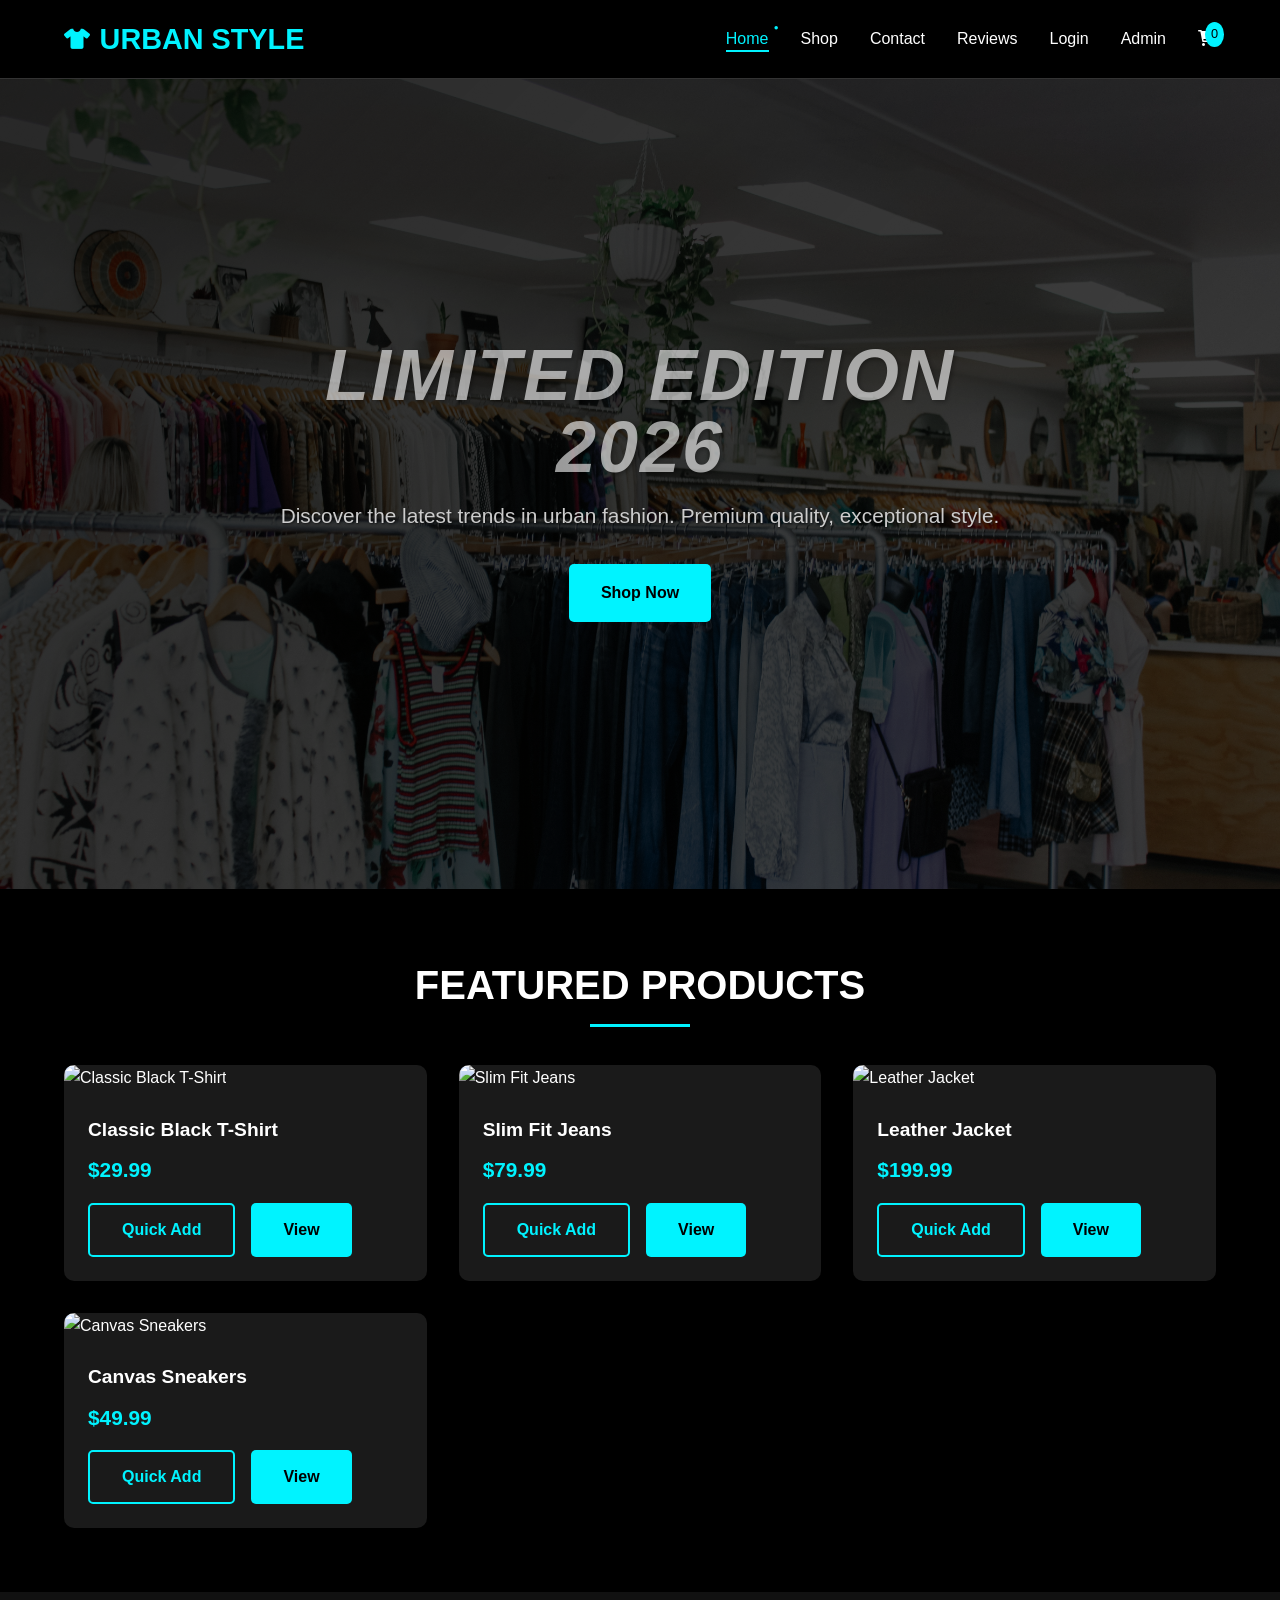
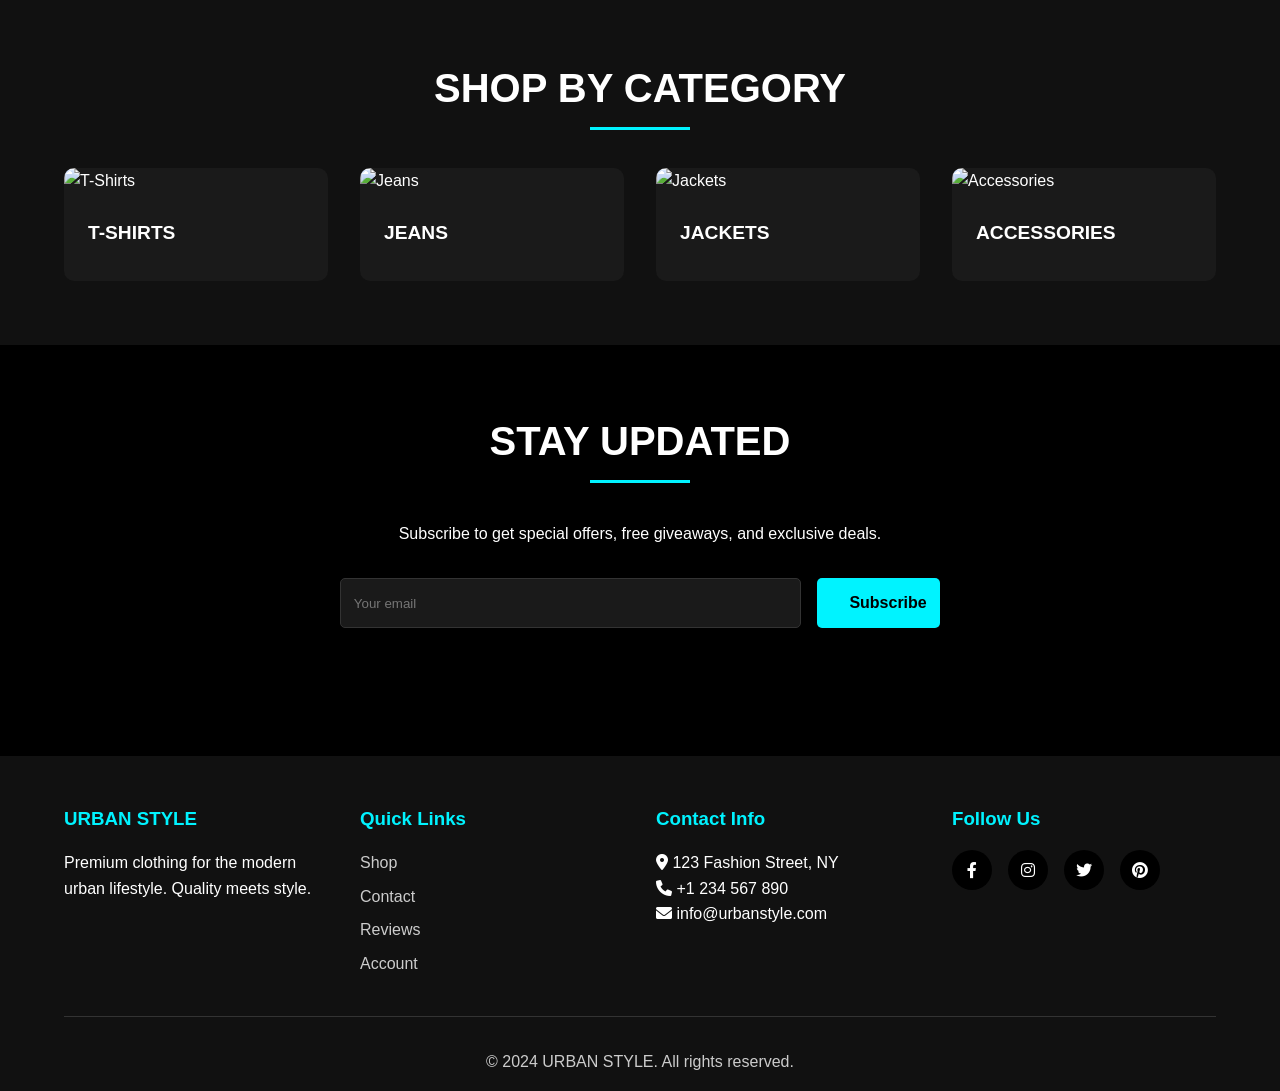
==== commit fb6913b9: "feat: Update navbar with logo icon and improve hero section styles" ====
--- a/index.html
+++ b/index.html
@@ -14,10 +14,12 @@
     </div>
 
     <!-- Sticky Navbar -->
-    <!-- Sticky Navbar -->
 <!-- Sticky Navbar with Active Page Support -->
 <nav class="navbar">
-    <a href="index.html" class="logo">URBAN STYLE</a>
+    <a href="index.html" class="logo">
+        <i class="fas fa-shirt logo-icon"></i>
+        <span>URBAN STYLE</span>
+    </a>
     <div class="menu-toggle" id="menuToggle">
         <i class="fas fa-bars"></i>
     </div>
@@ -50,7 +52,7 @@
     <!-- Hero Section -->
 <section class="hero">
     <div class="hero-content">
-        <h1>FALL COLLECTION 2024</h1>
+        <h1>LIMITED EDITION 2026</h1>
         <p>Discover the latest trends in urban fashion. Premium quality, exceptional style.</p>
         <a href="shop.html" class="btn btn-primary pulse">Shop Now</a>
     </div>
--- a/css/style.css
+++ b/css/style.css
@@ -433,11 +433,18 @@
 }
 
 .logo {
+    display: inline-flex;
+    align-items: center;
+    gap: 0.6rem;
     font-size: 1.8rem;
     font-weight: bold;
     color: var(--accent-neon);
     text-decoration: none;
     transition: var(--transition);
+}
+
+.logo-icon {
+    font-size: 1.3rem;
 }
 
 .logo:hover {
@@ -513,7 +520,26 @@
     overflow: hidden;
 }
 
-/* Hero Background with Overlay */
+
+
+/* Optional: Add a gradient overlay for better text readability */
+/* ===== HERO SECTION WITH SMOOTH BACKGROUND ===== */
+.hero {
+    height: 90vh;
+    min-height: 600px;
+    position: relative;
+    display: flex;
+    align-items: center;
+    justify-content: center;
+    text-align: center;
+    overflow: hidden;
+    background-size: cover;
+    background-position: center;
+    background-repeat: no-repeat;
+    transition: background-image 0.8s cubic-bezier(0.4, 0, 0.2, 1);
+}
+
+/* Gradient overlay for better text readability */
 .hero::before {
     content: '';
     position: absolute;
@@ -521,34 +547,9 @@
     left: 0;
     right: 0;
     bottom: 0;
-    background-image: url('https://images.unsplash.com/photo-1441984904996-e0b6ba687e04?ixlib=rb-4.0.3&auto=format&fit=crop&w=1920&q=80');
-    background-size: cover;
-    background-position: center;
-    background-repeat: no-repeat;
-    filter: brightness(0.5);
-    z-index: 0;
-    animation: zoomIn 20s ease-out infinite alternate;
-}
-
-@keyframes zoomIn {
-    0% {
-        transform: scale(1);
-    }
-    100% {
-        transform: scale(1.1);
-    }
-}
-
-/* Optional: Add a gradient overlay for better text readability */
-.hero::after {
-    content: '';
-    position: absolute;
-    top: 0;
-    left: 0;
-    right: 0;
-    bottom: 0;
-    background: linear-gradient(135deg, rgba(0,0,0,0.7) 0%, rgba(0,0,0,0.4) 100%);
+    background: linear-gradient(135deg, rgba(0,0,0,0.6) 0%, rgba(0,0,0,0.3) 100%);
     z-index: 1;
+    pointer-events: none;
 }
 
 .hero-content {
@@ -556,10 +557,26 @@
     z-index: 2;
     max-width: 800px;
     padding: 2rem;
+    animation: fadeInUp 1s ease;
+}
+
+@keyframes fadeInUp {
+    from {
+        opacity: 0;
+        transform: translateY(30px);
+    }
+    to {
+        opacity: 1;
+        transform: translateY(0);
+    }
 }
 
 .hero-content h1 {
     font-size: 4.5rem;
+    font-style: italic;
+    opacity: 0.6;
+    text-shadow: 4px 4px 8px rgba(0,0,0,0.7);
+    line-height: 1;
     margin-bottom: 1rem;
     animation: slideInLeft 1s ease;
     text-shadow: 2px 2px 4px rgba(0,0,0,0.5);
@@ -593,6 +610,27 @@
     to {
         opacity: 1;
         transform: translateX(0);
+    }
+}
+
+/* Optional zoom effect on hover */
+.hero:hover {
+    transition: transform 0.3s ease;
+}
+
+/* Responsive */
+@media (max-width: 768px) {
+    .hero {
+        height: 70vh;
+        min-height: 500px;
+    }
+    
+    .hero-content h1 {
+        font-size: 2.5rem;
+    }
+    
+    .hero-content p {
+        font-size: 1rem;
     }
 }
 
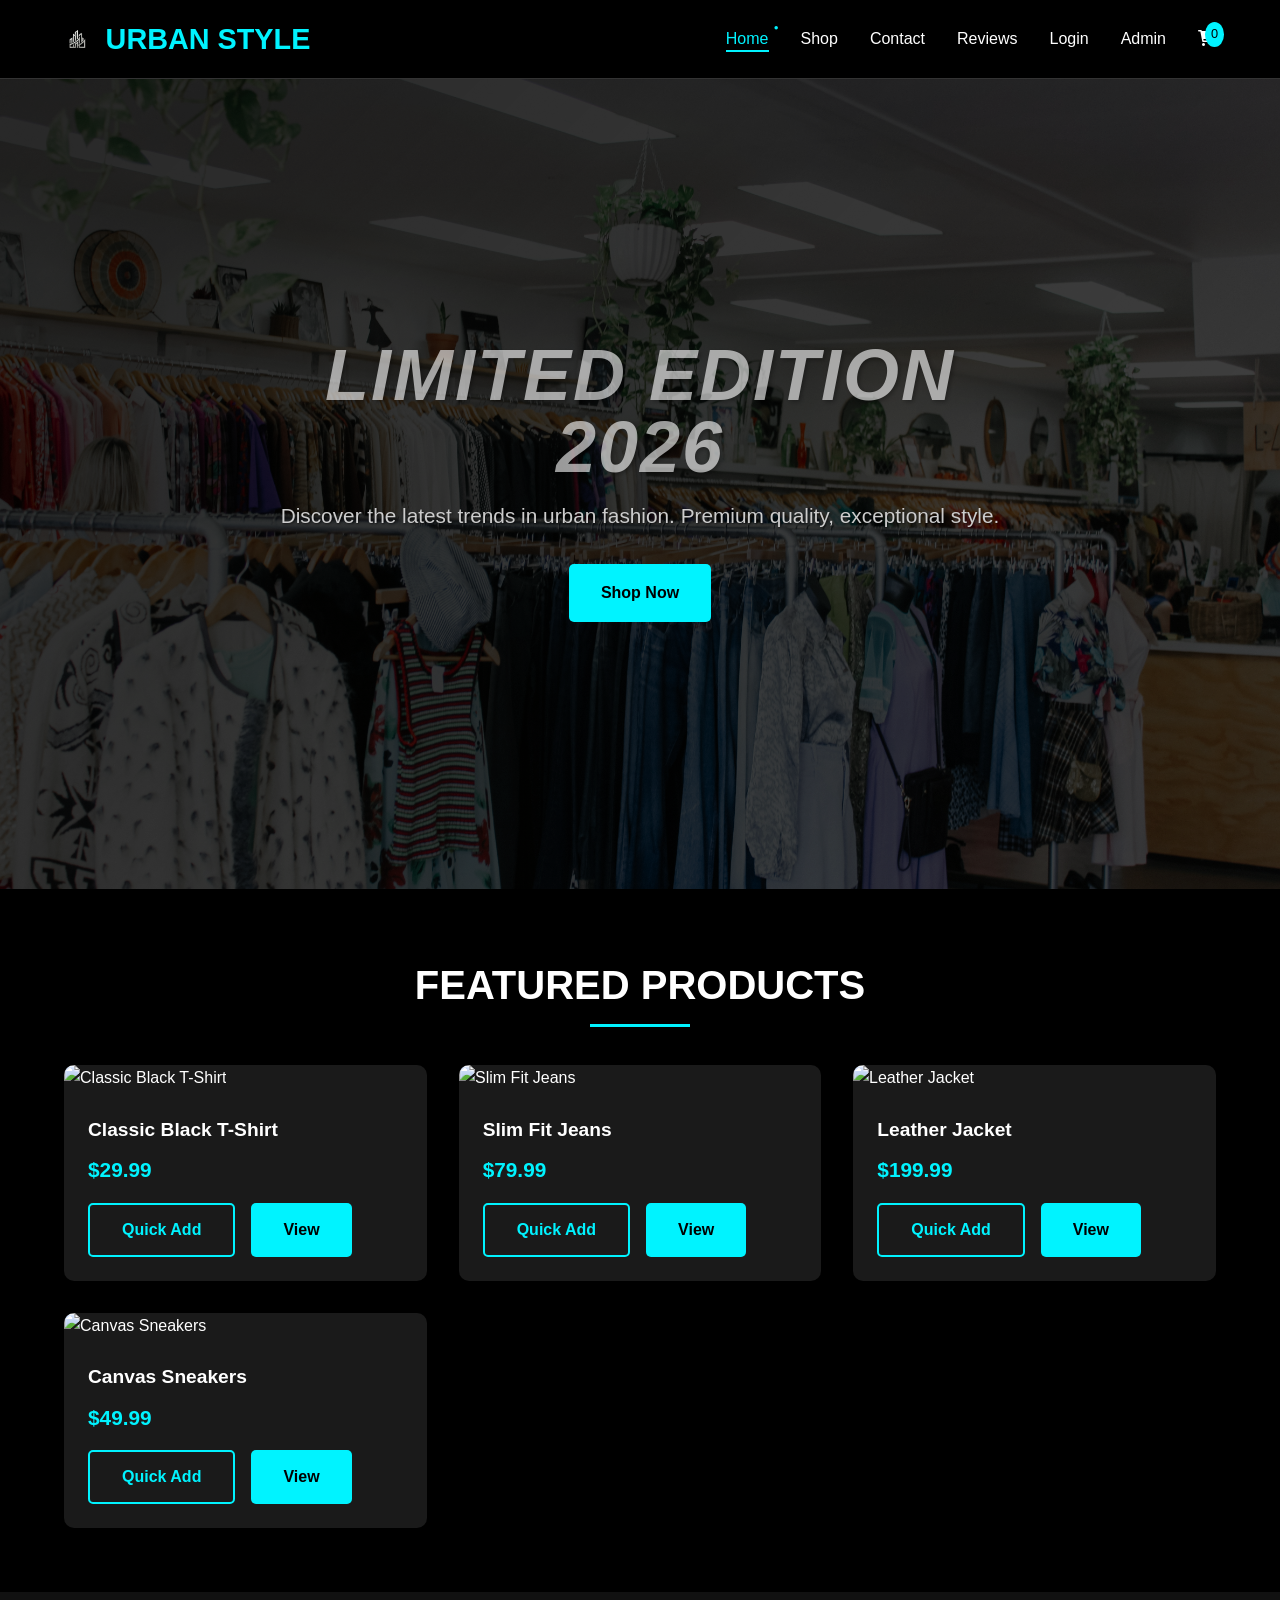
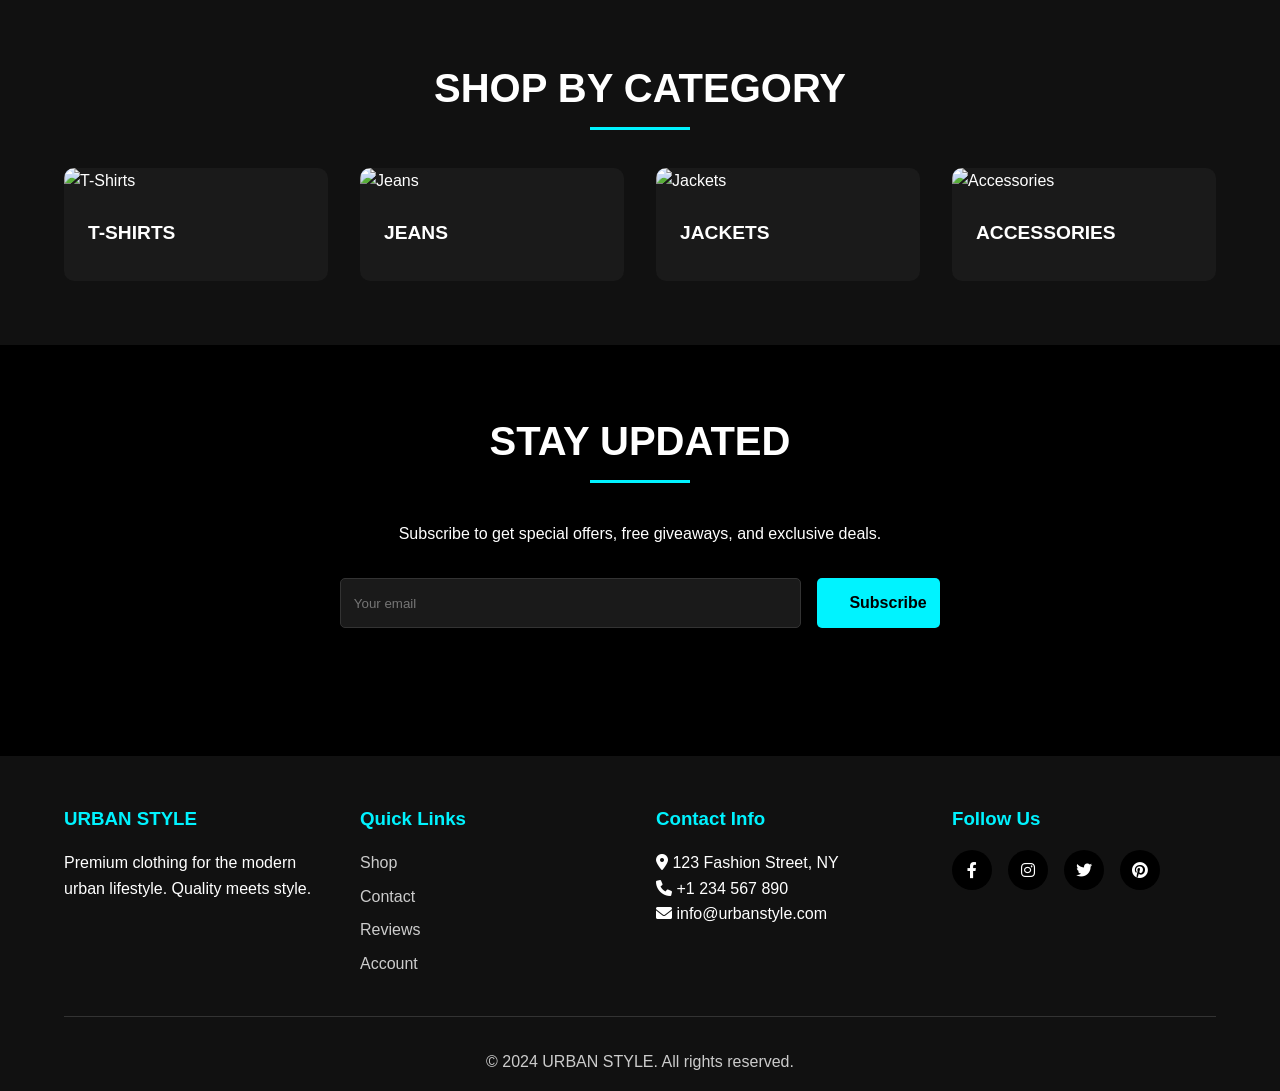
==== commit a1448b35: "feat: Replace logo icon with image in navbar across multiple pages" ====
--- a/index.html
+++ b/index.html
@@ -17,7 +17,7 @@
 <!-- Sticky Navbar with Active Page Support -->
 <nav class="navbar">
     <a href="index.html" class="logo">
-        <i class="fas fa-shirt logo-icon"></i>
+        <img src="images/logo.png" alt="Urban Style Logo" class="logo-icon">
         <span>URBAN STYLE</span>
     </a>
     <div class="menu-toggle" id="menuToggle">
--- a/css/style.css
+++ b/css/style.css
@@ -444,7 +444,10 @@
 }
 
 .logo-icon {
-    font-size: 1.3rem;
+    width: 32px;
+    height: 32px;
+    object-fit: contain;
+    display: block;
 }
 
 .logo:hover {
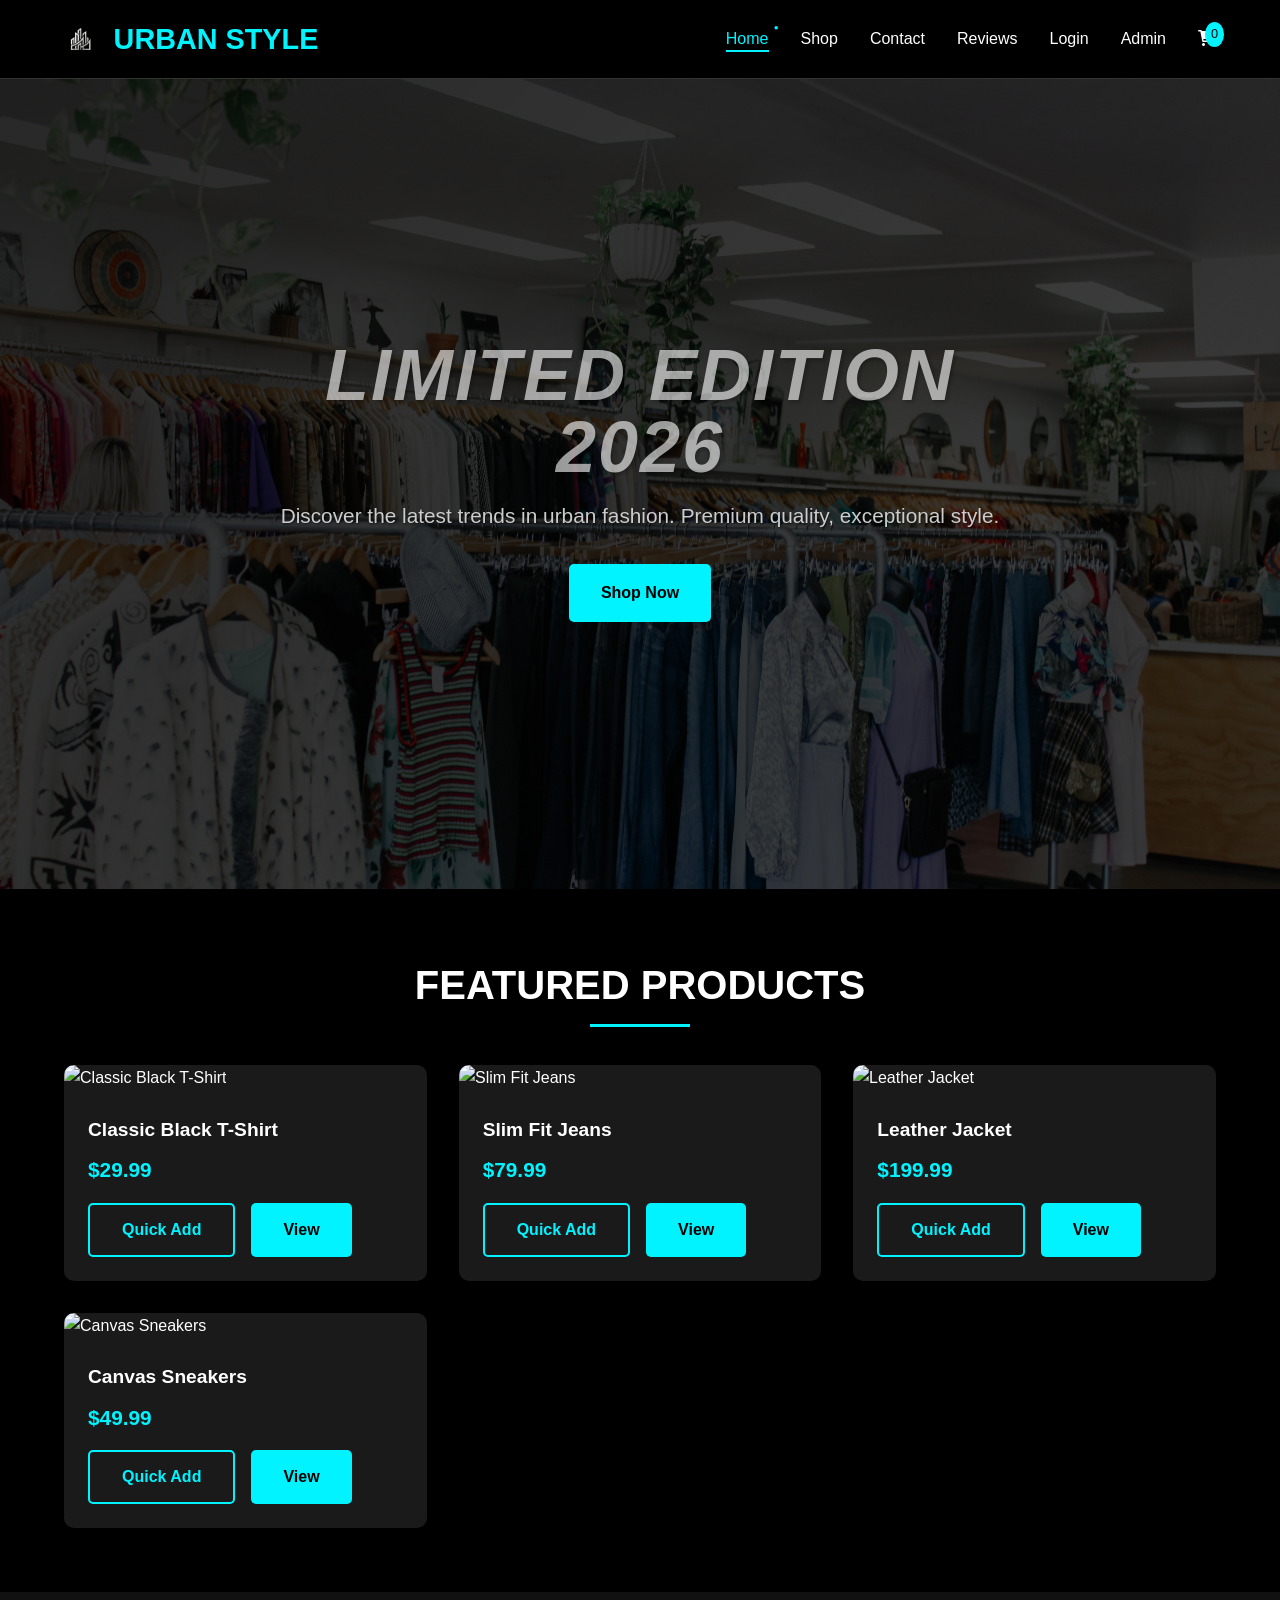
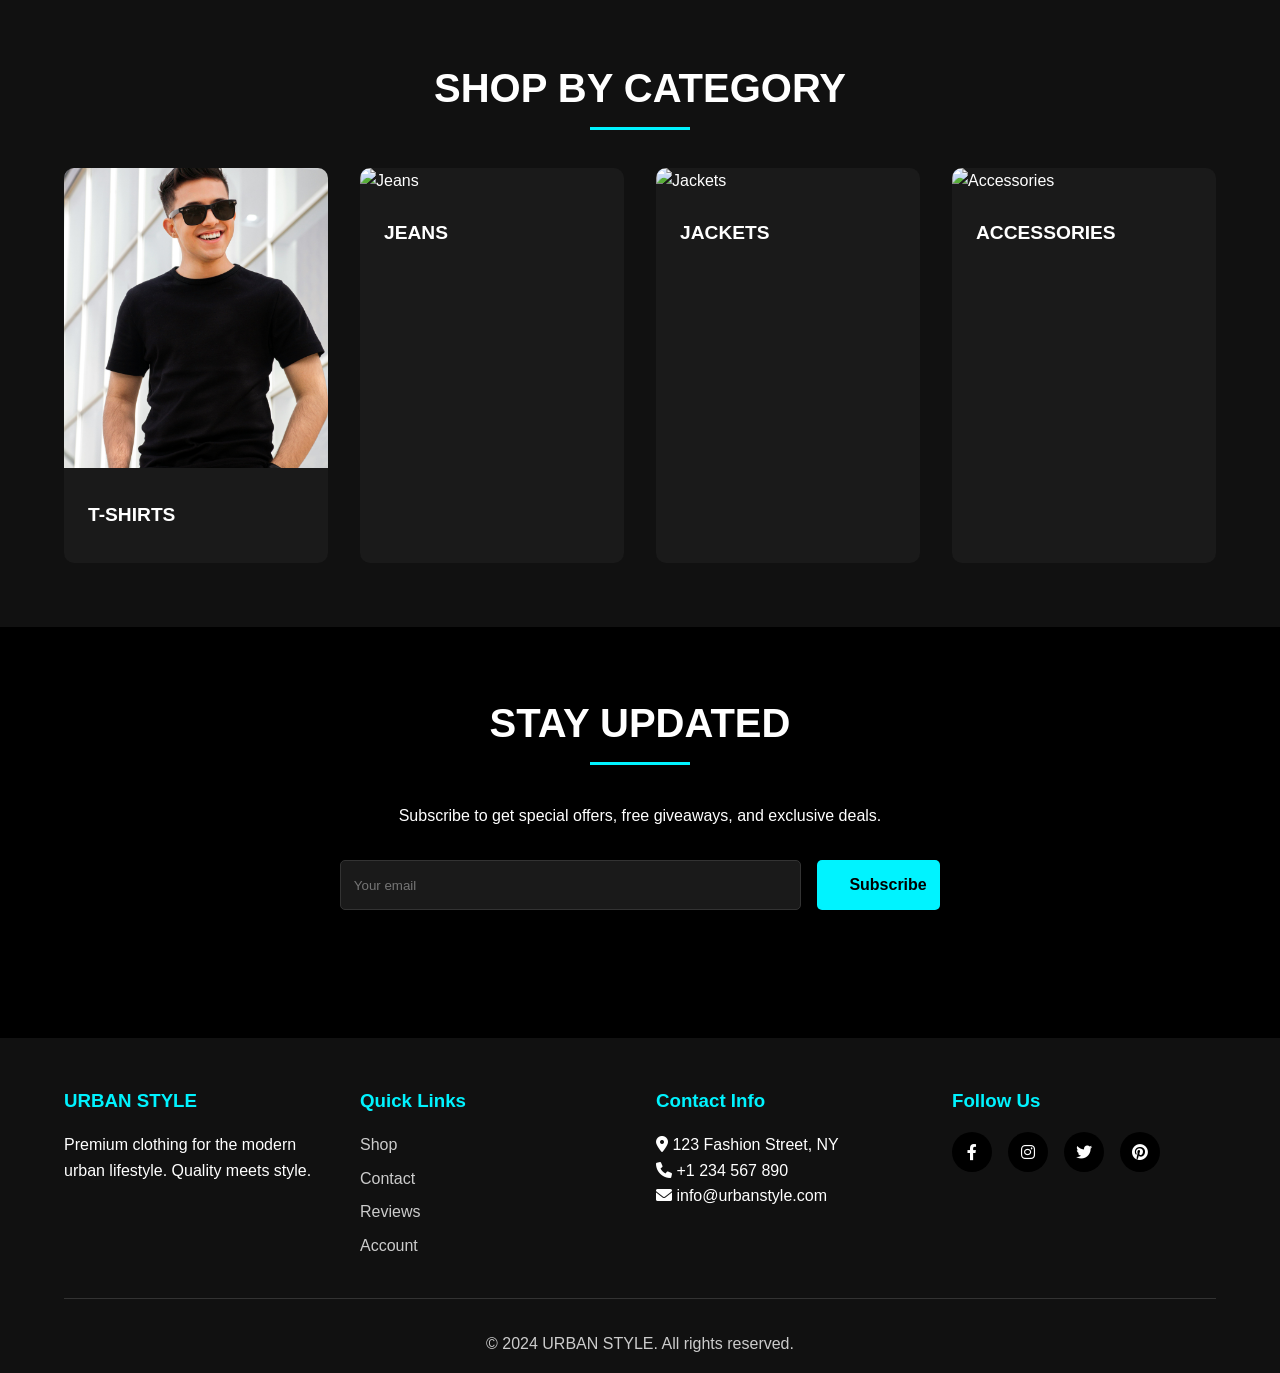
==== commit 617e1732: "feat: Update product images and footer year in shop page" ====
--- a/index.html
+++ b/index.html
@@ -69,7 +69,7 @@
         <h2 class="section-title">SHOP BY CATEGORY</h2>
         <div class="products-grid" style="grid-template-columns: repeat(auto-fit, minmax(200px, 1fr));">
             <div class="product-card" onclick="window.location.href='shop.html?category=tshirts'">
-                <img src="https://via.placeholder.com/300x400/1a1a1a/00f3ff?text=T-SHIRTS" alt="T-Shirts" class="product-image">
+                <img src="images/6.jpg" alt="T-Shirts" class="product-image">
                 <div class="product-info">
                     <h3 class="product-title">T-SHIRTS</h3>
                 </div>
--- a/css/style.css
+++ b/css/style.css
@@ -444,8 +444,8 @@
 }
 
 .logo-icon {
-    width: 32px;
-    height: 32px;
+    width: 40px;
+    height: 40px;
     object-fit: contain;
     display: block;
 }
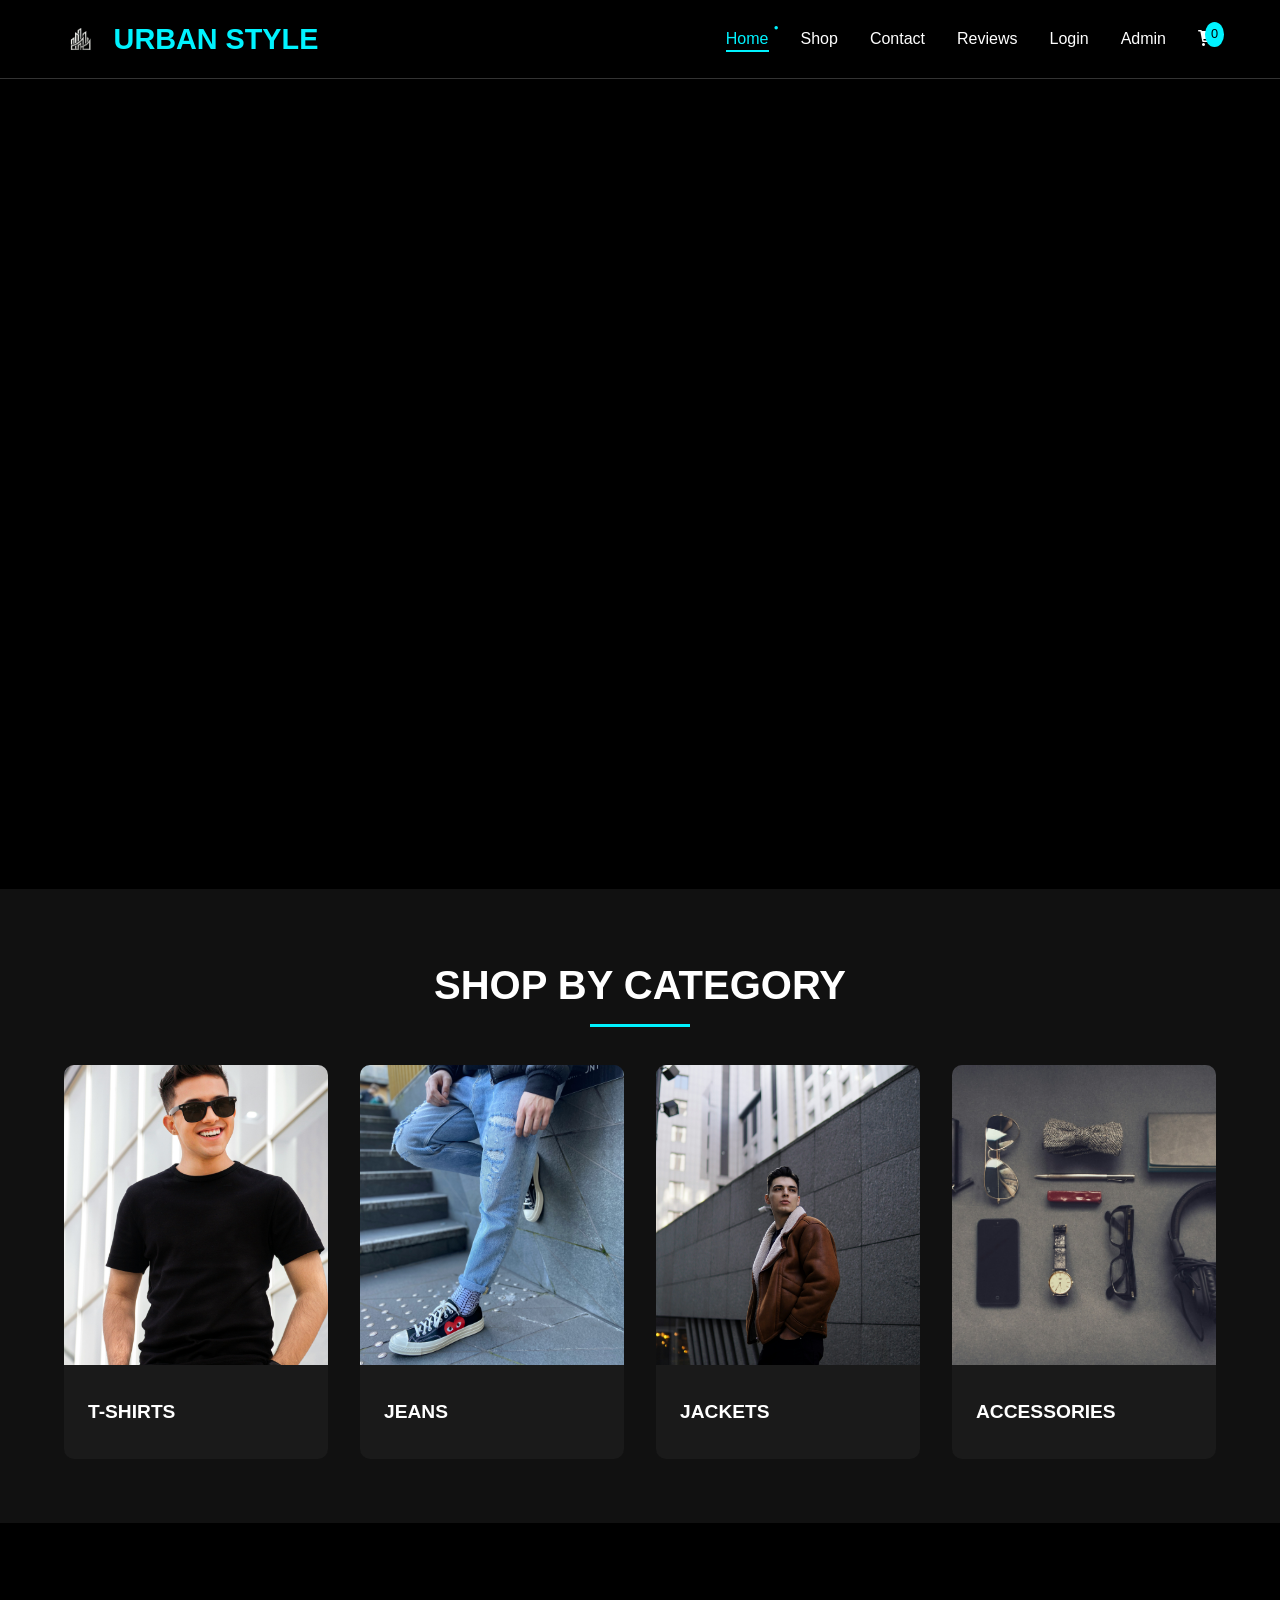
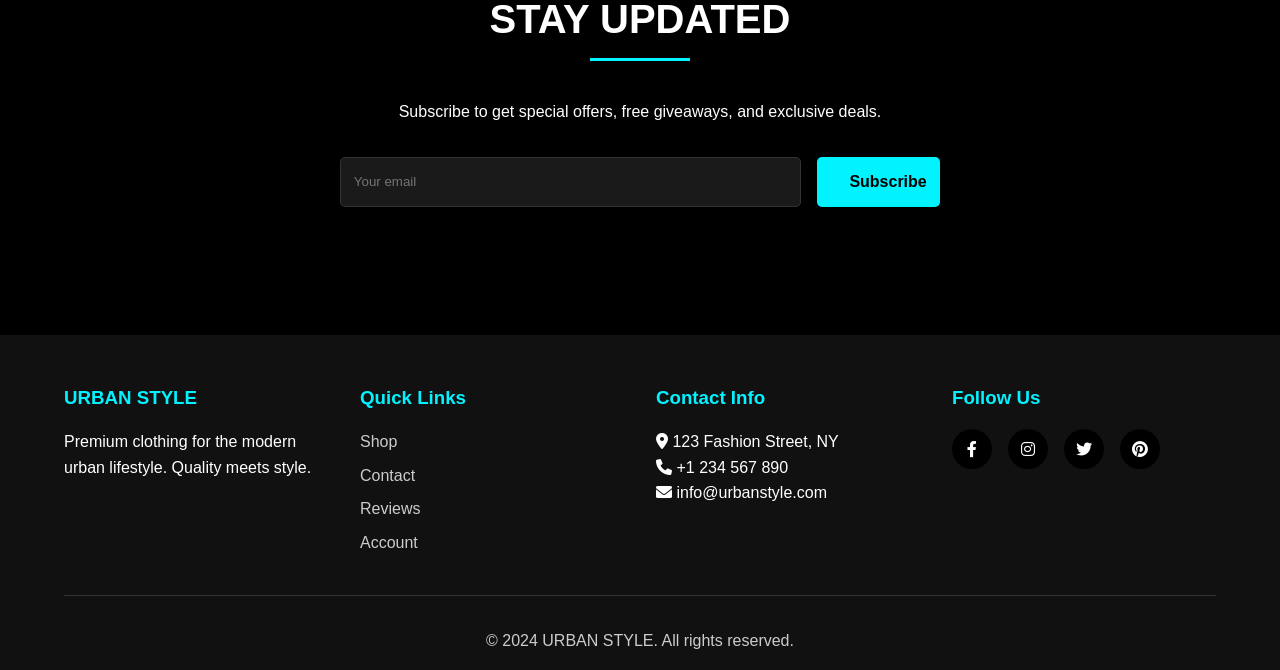
==== commit 03c20618: "Add new image files to the repository - Added 11.jpg (2429 KB) - Added 7.jpg (1829 KB) - Added 8.jpg" ====
--- a/index.html
+++ b/index.html
@@ -58,11 +58,7 @@
     </div>
 </section>
 
-    <!-- Featured Products -->
-    <section class="products-section">
-        <h2 class="section-title">FEATURED PRODUCTS</h2>
-        <div class="products-grid" id="featuredProducts"></div>
-    </section>
+    
 
     <!-- Categories -->
     <section class="products-section" style="background: var(--bg-secondary);">
@@ -75,19 +71,19 @@
                 </div>
             </div>
             <div class="product-card" onclick="window.location.href='shop.html?category=jeans'">
-                <img src="https://via.placeholder.com/300x400/1a1a1a/00f3ff?text=JEANS" alt="Jeans" class="product-image">
+                <img src="images/8.jpg" alt="Jeans" class="product-image">
                 <div class="product-info">
                     <h3 class="product-title">JEANS</h3>
                 </div>
             </div>
             <div class="product-card" onclick="window.location.href='shop.html?category=jackets'">
-                <img src="https://via.placeholder.com/300x400/1a1a1a/00f3ff?text=JACKETS" alt="Jackets" class="product-image">
+                <img src="images/9.jpg" alt="Jackets" class="product-image">
                 <div class="product-info">
                     <h3 class="product-title">JACKETS</h3>
                 </div>
             </div>
             <div class="product-card" onclick="window.location.href='shop.html?category=accessories'">
-                <img src="https://via.placeholder.com/300x400/1a1a1a/00f3ff?text=ACCESSORIES" alt="Accessories" class="product-image">
+                <img src="images/11.jpg" alt="Accessories" class="product-image">
                 <div class="product-info">
                     <h3 class="product-title">ACCESSORIES</h3>
                 </div>
--- a/css/style.css
+++ b/css/style.css
@@ -987,11 +987,12 @@
     border-radius: 10px;
 }
 
-/* ===== ADMIN DASHBOARD ===== */
+/* ===== ADMIN DASHBOARD STYLES ===== */
 .admin-container {
     padding: 2rem 5%;
     max-width: 1400px;
     margin: 0 auto;
+    min-height: 70vh;
 }
 
 .admin-tabs {
@@ -1000,6 +1001,7 @@
     margin-bottom: 2rem;
     border-bottom: 1px solid var(--border-color);
     padding-bottom: 1rem;
+    flex-wrap: wrap;
 }
 
 .admin-tab {
@@ -1010,11 +1012,18 @@
     cursor: pointer;
     transition: var(--transition);
     font-size: 1rem;
-}
-
-.admin-tab:hover,
+    font-weight: 500;
+    border-radius: 5px;
+}
+
+.admin-tab:hover {
+    color: var(--accent-neon);
+    background: rgba(0, 243, 255, 0.1);
+}
+
 .admin-tab.active {
     color: var(--accent-neon);
+    background: rgba(0, 243, 255, 0.1);
     border-bottom: 2px solid var(--accent-neon);
 }
 
@@ -1022,6 +1031,7 @@
     background: var(--bg-card);
     padding: 2rem;
     border-radius: 10px;
+    animation: fadeIn 0.3s ease;
 }
 
 .product-form {
@@ -1029,6 +1039,9 @@
     grid-template-columns: repeat(auto-fit, minmax(250px, 1fr));
     gap: 1rem;
     margin-bottom: 2rem;
+    background: var(--bg-secondary);
+    padding: 1.5rem;
+    border-radius: 10px;
 }
 
 .product-form input,
@@ -1039,46 +1052,125 @@
     border: 1px solid var(--border-color);
     color: var(--text-primary);
     border-radius: 5px;
+    font-size: 0.9rem;
+}
+
+.product-form input:focus,
+.product-form select:focus,
+.product-form textarea:focus {
+    outline: none;
+    border-color: var(--accent-neon);
+    box-shadow: 0 0 5px rgba(0, 243, 255, 0.3);
 }
 
 .admin-products-grid {
     display: grid;
-    grid-template-columns: repeat(auto-fill, minmax(200px, 1fr));
-    gap: 1rem;
-    margin-top: 2rem;
+    grid-template-columns: repeat(auto-fill, minmax(220px, 1fr));
+    gap: 1.5rem;
+    margin-top: 1rem;
 }
 
 .admin-product-card {
     background: var(--bg-primary);
     padding: 1rem;
-    border-radius: 5px;
+    border-radius: 10px;
     display: flex;
     flex-direction: column;
     gap: 0.5rem;
+    border: 1px solid var(--border-color);
+    transition: var(--transition);
+}
+
+.admin-product-card:hover {
+    transform: translateY(-3px);
+    border-color: var(--accent-neon);
+    box-shadow: 0 5px 15px rgba(0, 243, 255, 0.1);
+}
+
+.admin-product-card h3 {
+    font-size: 1rem;
+    margin: 0.5rem 0;
 }
 
 .admin-product-actions {
     display: flex;
     gap: 0.5rem;
+    margin-top: 0.5rem;
 }
 
 .edit-btn, .delete-btn {
     flex: 1;
     padding: 0.5rem;
     border: none;
-    border-radius: 3px;
+    border-radius: 5px;
     cursor: pointer;
     transition: var(--transition);
+    font-weight: 500;
 }
 
 .edit-btn {
     background: var(--accent-neon);
     color: var(--bg-primary);
+}
+
+.edit-btn:hover {
+    background: var(--accent-gold);
+    transform: scale(1.02);
 }
 
 .delete-btn {
     background: var(--error-color);
     color: white;
+}
+
+.delete-btn:hover {
+    background: #ff6666;
+    transform: scale(1.02);
+}
+
+/* Orders list styles */
+#ordersList {
+    max-height: 600px;
+    overflow-y: auto;
+}
+
+#ordersList details summary {
+    list-style: none;
+    cursor: pointer;
+}
+
+#ordersList details summary::-webkit-details-marker {
+    display: none;
+}
+
+/* Responsive */
+@media (max-width: 768px) {
+    .admin-container {
+        padding: 1rem;
+    }
+    
+    .admin-tabs {
+        gap: 0.5rem;
+    }
+    
+    .admin-tab {
+        padding: 0.5rem 1rem;
+        font-size: 0.85rem;
+    }
+    
+    .admin-panel {
+        padding: 1rem;
+    }
+    
+    .product-form {
+        grid-template-columns: 1fr;
+        padding: 1rem;
+    }
+    
+    .admin-products-grid {
+        grid-template-columns: repeat(auto-fill, minmax(160px, 1fr));
+        gap: 1rem;
+    }
 }
 
 /* ===== LOGIN/REGISTER PAGE ===== */
